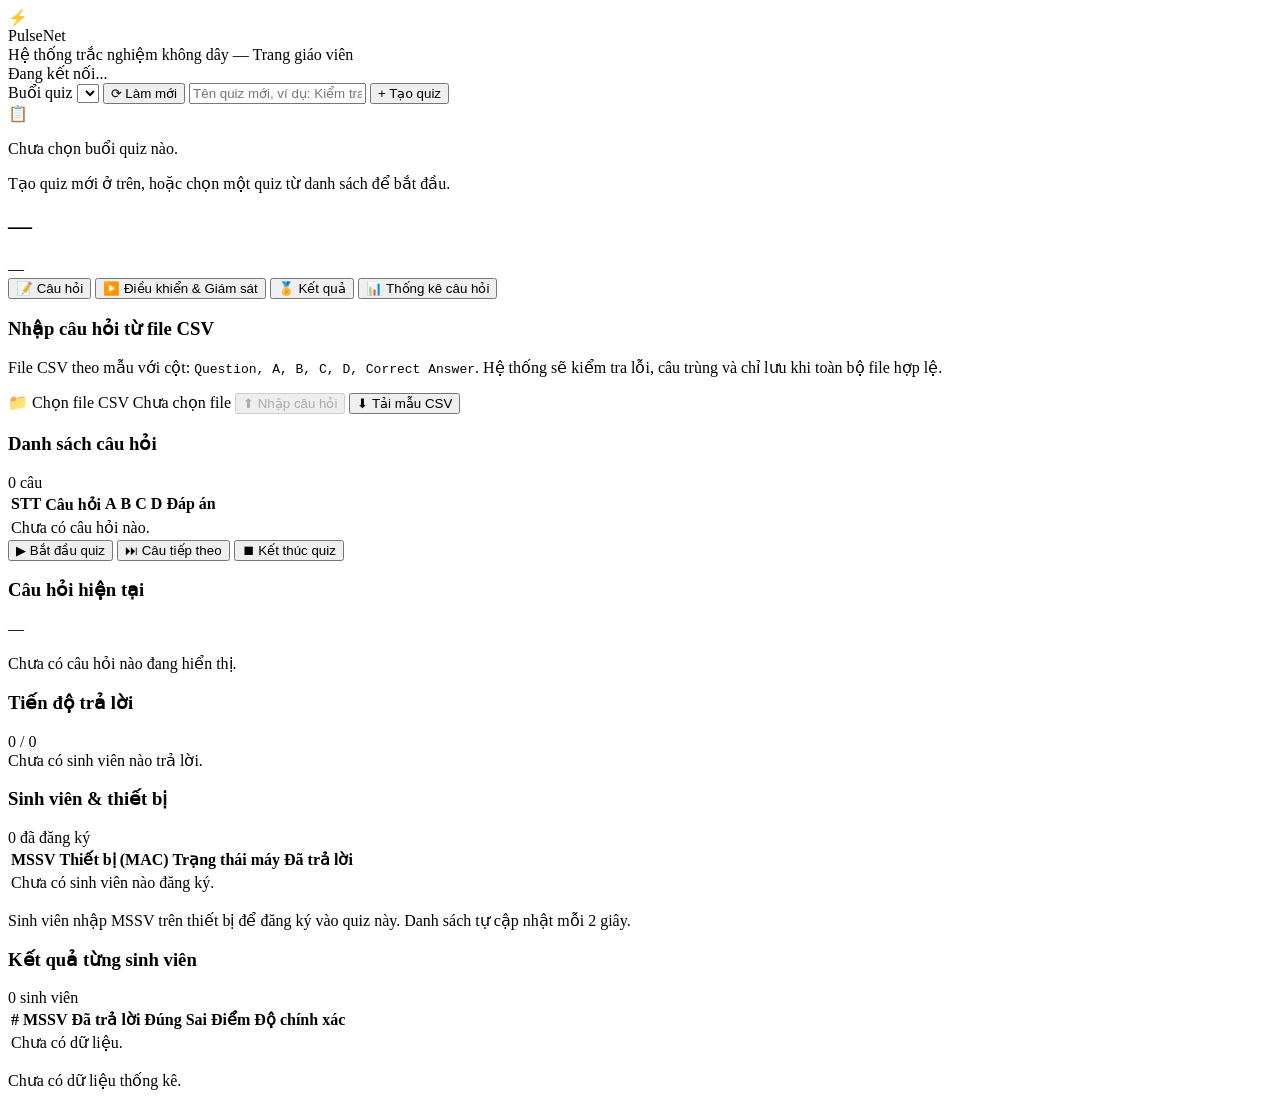
==== frontend/index.html @ c87fee05 "Complete backend and start frontend" ====
<!DOCTYPE html>
<html lang="vi">
<head>
    <meta charset="UTF-8">
    <meta name="viewport" content="width=device-width, initial-scale=1.0">
    <title>PulseNet — Giáo viên</title>
    <link rel="stylesheet" href="/style.css">
    <link rel="icon" href="data:image/svg+xml,<svg xmlns='http://www.w3.org/2000/svg' viewBox='0 0 100 100'><text y='.9em' font-size='90'>⚡</text></svg>">
</head>
<body>

<header class="topbar">
    <div class="brand">
        <span class="brand-icon">⚡</span>
        <div>
            <div class="brand-name">PulseNet</div>
            <div class="brand-sub">Hệ thống trắc nghiệm không dây — Trang giáo viên</div>
        </div>
    </div>
    <div class="conn" id="connStatus">
        <span class="dot dot-gray"></span>
        <span id="connText">Đang kết nối...</span>
    </div>
</header>

<!-- ==================== QUIZ BAR ==================== -->

<section class="quizbar card">
    <div class="quizbar-row">
        <label class="field-label" for="quizSelect">Buổi quiz</label>
        <select id="quizSelect" class="input select"></select>
        <button id="refreshQuizzesBtn" class="btn btn-ghost" title="Tải lại danh sách quiz">⟳ Làm mới</button>
        <span class="quizbar-sep"></span>
        <input id="newQuizTitle" class="input" type="text" placeholder="Tên quiz mới, ví dụ: Kiểm tra IoT buổi 3">
        <button id="createQuizBtn" class="btn btn-primary">+ Tạo quiz</button>
    </div>
</section>

<!-- ==================== EMPTY STATE ==================== -->

<main id="emptyState" class="empty card hidden">
    <div class="empty-icon">📋</div>
    <p>Chưa chọn buổi quiz nào.</p>
    <p class="muted">Tạo quiz mới ở trên, hoặc chọn một quiz từ danh sách để bắt đầu.</p>
</main>

<!-- ==================== QUIZ PANEL ==================== -->

<main id="quizPanel" class="hidden">

    <div class="quiz-head">
        <h2 id="quizTitle">—</h2>
        <span id="quizBadge" class="badge">—</span>
    </div>

    <nav class="tabs" id="tabNav">
        <button class="tab active" data-tab="questions">📝 Câu hỏi</button>
        <button class="tab" data-tab="control">▶️ Điều khiển &amp; Giám sát</button>
        <button class="tab" data-tab="results">🏅 Kết quả</button>
        <button class="tab" data-tab="stats">📊 Thống kê câu hỏi</button>
    </nav>

    <!-- ============ TAB: QUESTIONS ============ -->

    <section id="tab-questions" class="tabpane">

        <div class="card">
            <h3>Nhập câu hỏi từ file CSV</h3>
            <p class="muted">
                File CSV theo mẫu với cột: <code>Question, A, B, C, D, Correct Answer</code>.
                Hệ thống sẽ kiểm tra lỗi, câu trùng và chỉ lưu khi toàn bộ file hợp lệ.
            </p>

            <div class="import-row">
                <label class="btn btn-ghost file-btn">
                    📁 Chọn file CSV
                    <input type="file" id="csvFile" accept=".csv" hidden>
                </label>
                <span id="csvFileName" class="muted">Chưa chọn file</span>
                <button id="importBtn" class="btn btn-primary" disabled>⬆ Nhập câu hỏi</button>
                <button id="templateBtn" class="btn btn-ghost" title="Tải file mẫu">⬇ Tải mẫu CSV</button>
            </div>

            <div id="importResult" class="hidden"></div>
        </div>

        <div class="card">
            <div class="card-head">
                <h3>Danh sách câu hỏi</h3>
                <span id="questionCount" class="chip">0 câu</span>
            </div>
            <div class="table-wrap">
                <table class="table">
                    <thead>
                        <tr>
                            <th class="ta-c">STT</th>
                            <th>Câu hỏi</th>
                            <th>A</th>
                            <th>B</th>
                            <th>C</th>
                            <th>D</th>
                            <th class="ta-c">Đáp án</th>
                        </tr>
                    </thead>
                    <tbody id="questionsBody">
                        <tr><td colspan="7" class="muted ta-c pad">Chưa có câu hỏi nào.</td></tr>
                    </tbody>
                </table>
            </div>
        </div>

    </section>

    <!-- ============ TAB: CONTROL ============ -->

    <section id="tab-control" class="tabpane hidden">

        <div class="card control-card">
            <div class="control-actions">
                <button id="startBtn" class="btn btn-primary btn-big">▶ Bắt đầu quiz</button>
                <button id="nextBtn" class="btn btn-accent btn-big">⏭ Câu tiếp theo</button>
                <button id="finishBtn" class="btn btn-danger btn-big">⏹ Kết thúc quiz</button>
            </div>
            <p id="controlHint" class="muted control-hint"></p>
        </div>

        <div class="grid-2">

            <div class="card">
                <div class="card-head">
                    <h3>Câu hỏi hiện tại</h3>
                    <span id="currentQNum" class="chip">—</span>
                </div>
                <div id="currentQuestion" class="current-question">
                    <p class="muted">Chưa có câu hỏi nào đang hiển thị.</p>
                </div>
            </div>

            <div class="card">
                <div class="card-head">
                    <h3>Tiến độ trả lời</h3>
                    <span id="progressCount" class="chip">0 / 0</span>
                </div>
                <div class="progress">
                    <div id="progressBar" class="progress-bar" style="width:0%"></div>
                </div>
                <div id="answeredList" class="answered-list muted">
                    Chưa có sinh viên nào trả lời.
                </div>
            </div>

        </div>

        <div class="card">
            <div class="card-head">
                <h3>Sinh viên &amp; thiết bị</h3>
                <span id="studentCount" class="chip">0 đã đăng ký</span>
            </div>
            <div class="table-wrap">
                <table class="table">
                    <thead>
                        <tr>
                            <th>MSSV</th>
                            <th>Thiết bị (MAC)</th>
                            <th class="ta-c">Trạng thái máy</th>
                            <th class="ta-c">Đã trả lời</th>
                        </tr>
                    </thead>
                    <tbody id="studentsBody">
                        <tr><td colspan="4" class="muted ta-c pad">Chưa có sinh viên nào đăng ký.</td></tr>
                    </tbody>
                </table>
            </div>
            <p class="muted small">Sinh viên nhập MSSV trên thiết bị để đăng ký vào quiz này. Danh sách tự cập nhật mỗi 2 giây.</p>
        </div>

    </section>

    <!-- ============ TAB: RESULTS ============ -->

    <section id="tab-results" class="tabpane hidden">

        <div class="stat-grid" id="overallCards"></div>

        <div class="card">
            <div class="card-head">
                <h3>Kết quả từng sinh viên</h3>
                <span id="resultCount" class="chip">0 sinh viên</span>
            </div>
            <div class="table-wrap">
                <table class="table">
                    <thead>
                        <tr>
                            <th>#</th>
                            <th>MSSV</th>
                            <th class="ta-c">Đã trả lời</th>
                            <th class="ta-c">Đúng</th>
                            <th class="ta-c">Sai</th>
                            <th class="ta-c">Điểm</th>
                            <th class="ta-c">Độ chính xác</th>
                        </tr>
                    </thead>
                    <tbody id="resultsBody">
                        <tr><td colspan="7" class="muted ta-c pad">Chưa có dữ liệu.</td></tr>
                    </tbody>
                </table>
            </div>
        </div>

    </section>

    <!-- ============ TAB: STATS ============ -->

    <section id="tab-stats" class="tabpane hidden">

        <div class="stat-grid" id="statsCards"></div>
        <div id="questionStats" class="qstats">
            <div class="card"><p class="muted pad">Chưa có dữ liệu thống kê.</p></div>
        </div>

    </section>

</main>

<div id="toast" class="toast hidden"></div>

<script src="/app.js"></script>
</body>
</html>
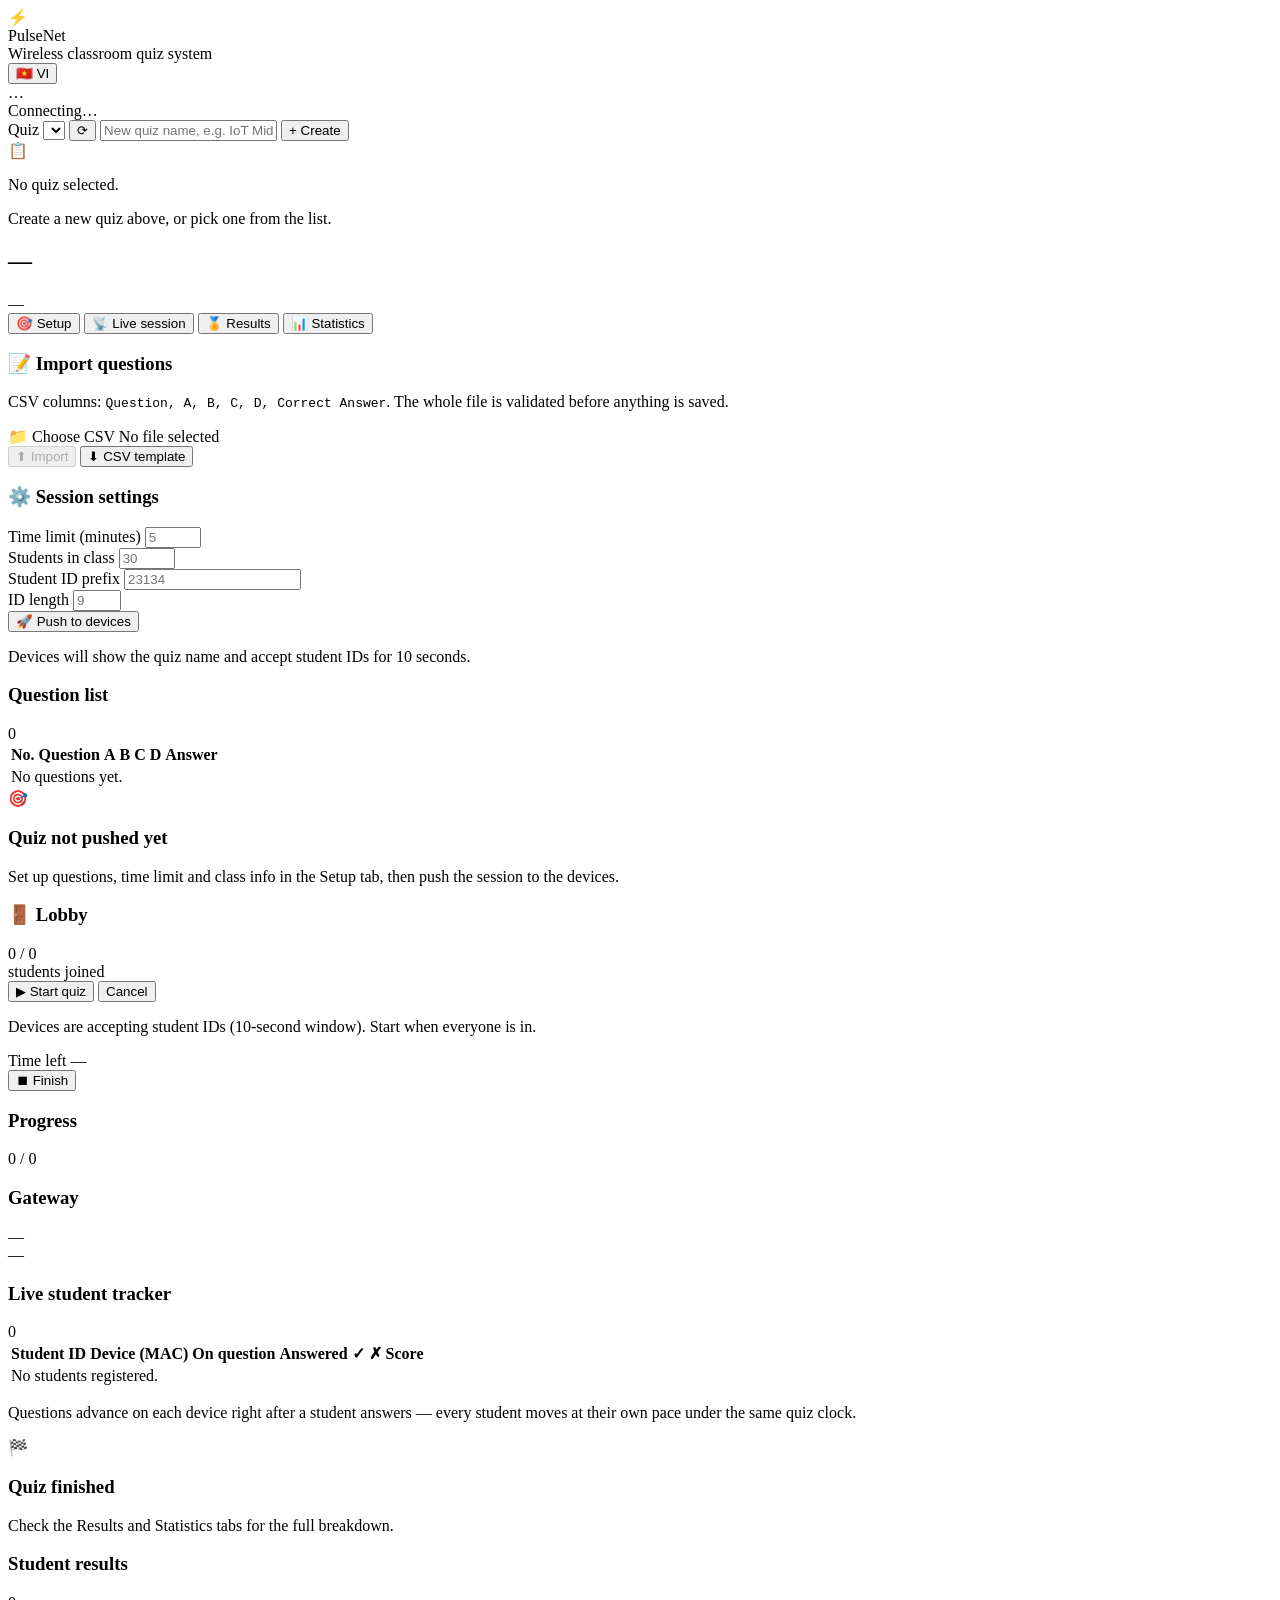
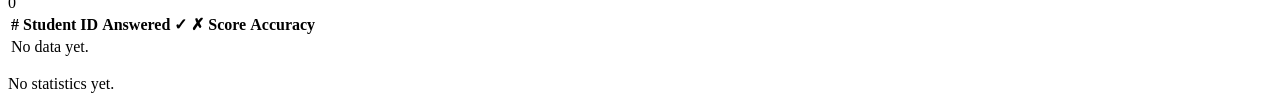
==== commit acacea01: "Update dashboard interface and fix backend" ====
--- a/frontend/index.html
+++ b/frontend/index.html
@@ -1,9 +1,9 @@
 <!DOCTYPE html>
-<html lang="vi">
+<html lang="en">
 <head>
     <meta charset="UTF-8">
     <meta name="viewport" content="width=device-width, initial-scale=1.0">
-    <title>PulseNet — Giáo viên</title>
+    <title>PulseNet — Teacher</title>
     <link rel="stylesheet" href="/style.css">
     <link rel="icon" href="data:image/svg+xml,<svg xmlns='http://www.w3.org/2000/svg' viewBox='0 0 100 100'><text y='.9em' font-size='90'>⚡</text></svg>">
 </head>
@@ -14,12 +14,19 @@
         <span class="brand-icon">⚡</span>
         <div>
             <div class="brand-name">PulseNet</div>
-            <div class="brand-sub">Hệ thống trắc nghiệm không dây — Trang giáo viên</div>
+            <div class="brand-sub" data-i18n="app.subtitle">Wireless classroom quiz system</div>
         </div>
     </div>
-    <div class="conn" id="connStatus">
-        <span class="dot dot-gray"></span>
-        <span id="connText">Đang kết nối...</span>
+    <div class="topbar-right">
+        <button id="langBtn" class="lang-btn" title="Change language">🇻🇳 VI</button>
+        <div class="conn" id="gwStatus" data-i18n-title="gw.title">
+            <span class="dot dot-gray"></span>
+            <span id="gwText">…</span>
+        </div>
+        <div class="conn" id="connStatus">
+            <span class="dot dot-gray"></span>
+            <span id="connText" data-i18n="conn.connecting">Connecting…</span>
+        </div>
     </div>
 </header>
 
@@ -27,12 +34,12 @@
 
 <section class="quizbar card">
     <div class="quizbar-row">
-        <label class="field-label" for="quizSelect">Buổi quiz</label>
+        <label class="field-label" for="quizSelect" data-i18n="quiz.label">Quiz</label>
         <select id="quizSelect" class="input select"></select>
-        <button id="refreshQuizzesBtn" class="btn btn-ghost" title="Tải lại danh sách quiz">⟳ Làm mới</button>
+        <button id="refreshQuizzesBtn" class="btn btn-ghost" data-i18n-title="quiz.refresh" title="Reload quiz list">⟳</button>
         <span class="quizbar-sep"></span>
-        <input id="newQuizTitle" class="input" type="text" placeholder="Tên quiz mới, ví dụ: Kiểm tra IoT buổi 3">
-        <button id="createQuizBtn" class="btn btn-primary">+ Tạo quiz</button>
+        <input id="newQuizTitle" class="input" type="text" data-i18n-ph="quiz.newPlaceholder" placeholder="New quiz name, e.g. IoT Midterm">
+        <button id="createQuizBtn" class="btn btn-primary" data-i18n="quiz.create">+ Create</button>
     </div>
 </section>
 
@@ -40,8 +47,8 @@
 
 <main id="emptyState" class="empty card hidden">
     <div class="empty-icon">📋</div>
-    <p>Chưa chọn buổi quiz nào.</p>
-    <p class="muted">Tạo quiz mới ở trên, hoặc chọn một quiz từ danh sách để bắt đầu.</p>
+    <p data-i18n="empty.title">No quiz selected.</p>
+    <p class="muted" data-i18n="empty.hint">Create a new quiz above, or pick one from the list.</p>
 </main>
 
 <!-- ==================== QUIZ PANEL ==================== -->
@@ -54,56 +61,83 @@
     </div>
 
     <nav class="tabs" id="tabNav">
-        <button class="tab active" data-tab="questions">📝 Câu hỏi</button>
-        <button class="tab" data-tab="control">▶️ Điều khiển &amp; Giám sát</button>
-        <button class="tab" data-tab="results">🏅 Kết quả</button>
-        <button class="tab" data-tab="stats">📊 Thống kê câu hỏi</button>
+        <button class="tab active" data-tab="setup" data-i18n="tabs.setup">🎯 Setup</button>
+        <button class="tab" data-tab="live" data-i18n="tabs.live">📡 Live session</button>
+        <button class="tab" data-tab="results" data-i18n="tabs.results">🏅 Results</button>
+        <button class="tab" data-tab="stats" data-i18n="tabs.stats">📊 Statistics</button>
     </nav>
 
-    <!-- ============ TAB: QUESTIONS ============ -->
-
-    <section id="tab-questions" class="tabpane">
-
-        <div class="card">
-            <h3>Nhập câu hỏi từ file CSV</h3>
-            <p class="muted">
-                File CSV theo mẫu với cột: <code>Question, A, B, C, D, Correct Answer</code>.
-                Hệ thống sẽ kiểm tra lỗi, câu trùng và chỉ lưu khi toàn bộ file hợp lệ.
-            </p>
-
-            <div class="import-row">
-                <label class="btn btn-ghost file-btn">
-                    📁 Chọn file CSV
-                    <input type="file" id="csvFile" accept=".csv" hidden>
-                </label>
-                <span id="csvFileName" class="muted">Chưa chọn file</span>
-                <button id="importBtn" class="btn btn-primary" disabled>⬆ Nhập câu hỏi</button>
-                <button id="templateBtn" class="btn btn-ghost" title="Tải file mẫu">⬇ Tải mẫu CSV</button>
-            </div>
-
-            <div id="importResult" class="hidden"></div>
+    <!-- ============ TAB: SETUP ============ -->
+
+    <section id="tab-setup" class="tabpane">
+
+        <div class="grid-2">
+
+            <div class="card">
+                <h3 data-i18n="setup.importTitle">📝 Import questions</h3>
+                <p class="muted" data-i18n="setup.importHint">CSV columns: <code>Question, A, B, C, D, Correct Answer</code>. The whole file is validated before anything is saved.</p>
+
+                <div class="import-row">
+                    <label class="btn btn-ghost file-btn">
+                        <span data-i18n="setup.pickFile">📁 Choose CSV</span>
+                        <input type="file" id="csvFile" accept=".csv" hidden>
+                    </label>
+                    <span id="csvFileName" class="muted" data-i18n="setup.noFile">No file selected</span>
+                </div>
+
+                <div class="import-actions">
+                    <button id="importBtn" class="btn btn-primary" disabled data-i18n="setup.importBtn">⬆ Import</button>
+                    <button id="templateBtn" class="btn btn-ghost" data-i18n-title="setup.template" title="Download template">⬇ CSV template</button>
+                </div>
+
+                <div id="importResult" class="hidden"></div>
+            </div>
+
+            <div class="card">
+                <h3 data-i18n="setup.settingsTitle">⚙️ Session settings</h3>
+
+                <div class="settings-grid">
+                    <div class="field">
+                        <label class="field-label" for="timeLimitInput" data-i18n="setup.timeLimit">Time limit (minutes)</label>
+                        <input id="timeLimitInput" class="input" type="number" min="1" max="180" placeholder="5">
+                    </div>
+                    <div class="field">
+                        <label class="field-label" for="expectedInput" data-i18n="setup.expected">Students in class</label>
+                        <input id="expectedInput" class="input" type="number" min="1" max="500" placeholder="30">
+                    </div>
+                    <div class="field">
+                        <label class="field-label" for="prefixInput" data-i18n="setup.prefix">Student ID prefix</label>
+                        <input id="prefixInput" class="input" type="text" placeholder="23134">
+                    </div>
+                    <div class="field">
+                        <label class="field-label" for="idLengthInput" data-i18n="setup.length">ID length</label>
+                        <input id="idLengthInput" class="input" type="number" min="1" max="20" placeholder="9">
+                    </div>
+                </div>
+
+                <button id="pushBtn" class="btn btn-green btn-big btn-block" data-i18n="setup.pushBtn">🚀 Push to devices</button>
+                <p class="muted small" data-i18n="setup.pushHint">Devices will show the quiz name and accept student IDs for 10 seconds.</p>
+            </div>
+
         </div>
 
         <div class="card">
             <div class="card-head">
-                <h3>Danh sách câu hỏi</h3>
-                <span id="questionCount" class="chip">0 câu</span>
+                <h3 data-i18n="setup.questionsList">Question list</h3>
+                <span id="questionCount" class="chip">0</span>
             </div>
             <div class="table-wrap">
                 <table class="table">
                     <thead>
                         <tr>
-                            <th class="ta-c">STT</th>
-                            <th>Câu hỏi</th>
-                            <th>A</th>
-                            <th>B</th>
-                            <th>C</th>
-                            <th>D</th>
-                            <th class="ta-c">Đáp án</th>
+                            <th class="ta-c" data-i18n="setup.colNo">No.</th>
+                            <th data-i18n="setup.colQuestion">Question</th>
+                            <th>A</th><th>B</th><th>C</th><th>D</th>
+                            <th class="ta-c" data-i18n="setup.colAnswer">Answer</th>
                         </tr>
                     </thead>
                     <tbody id="questionsBody">
-                        <tr><td colspan="7" class="muted ta-c pad">Chưa có câu hỏi nào.</td></tr>
+                        <tr><td colspan="7" class="muted ta-c pad" data-i18n="setup.noQuestions">No questions yet.</td></tr>
                     </tbody>
                 </table>
             </div>
@@ -111,97 +145,138 @@
 
     </section>
 
-    <!-- ============ TAB: CONTROL ============ -->
-
-    <section id="tab-control" class="tabpane hidden">
-
-        <div class="card control-card">
-            <div class="control-actions">
-                <button id="startBtn" class="btn btn-primary btn-big">▶ Bắt đầu quiz</button>
-                <button id="nextBtn" class="btn btn-accent btn-big">⏭ Câu tiếp theo</button>
-                <button id="finishBtn" class="btn btn-danger btn-big">⏹ Kết thúc quiz</button>
-            </div>
-            <p id="controlHint" class="muted control-hint"></p>
-        </div>
-
-        <div class="grid-2">
+    <!-- ============ TAB: LIVE ============ -->
+
+    <section id="tab-live" class="tabpane hidden">
+
+        <!-- Draft -->
+        <div id="liveDraft" class="card status-card hidden">
+            <div class="status-emoji">🎯</div>
+            <h3 data-i18n="live.draftTitle">Quiz not pushed yet</h3>
+            <p class="muted" data-i18n="live.draftHint">Set up questions, time limit and class info in the Setup tab, then push the session to the devices.</p>
+        </div>
+
+        <!-- Lobby -->
+        <div id="liveLobby" class="hidden">
+            <div class="card lobby-card">
+                <div class="lobby-head">
+                    <h3 data-i18n="live.lobbyTitle">🚪 Lobby</h3>
+                    <span id="lobbyPin" class="chip chip-big"></span>
+                </div>
+                <div class="lobby-count">
+                    <div class="lobby-numbers">
+                        <span id="joinedCount" class="lobby-joined">0</span>
+                        <span class="lobby-expected" id="expectedCount">/ 0</span>
+                    </div>
+                    <div class="muted" data-i18n="live.joinedHint">students joined</div>
+                    <div class="progress"><div id="lobbyBar" class="progress-bar bar-green" style="width:0%"></div></div>
+                </div>
+                <div id="joinedList" class="joined-list"></div>
+                <div class="lobby-actions">
+                    <button id="startBtn" class="btn btn-green btn-big" data-i18n="live.startBtn">▶ Start quiz</button>
+                    <button id="cancelLobbyBtn" class="btn btn-ghost" data-i18n="live.cancelBtn">Cancel</button>
+                </div>
+                <p class="muted small" data-i18n="live.lobbyHint">Devices are accepting student IDs (10-second window). Start when everyone is in.</p>
+            </div>
+        </div>
+
+        <!-- Running / Finished -->
+        <div id="liveRun" class="hidden">
+
+            <div class="card control-card">
+                <div class="control-row">
+                    <div class="clock-box">
+                        <span class="muted small" data-i18n="live.timeLeft">Time left</span>
+                        <span id="quizClock" class="clock">—</span>
+                    </div>
+                    <div class="control-actions">
+                        <button id="finishBtn" class="btn btn-red btn-big" data-i18n="live.finishBtn">⏹ Finish</button>
+                    </div>
+                </div>
+                <p id="liveHint" class="muted small"></p>
+            </div>
+
+            <div class="grid-2">
+                <div class="card">
+                    <div class="card-head">
+                        <h3 data-i18n="live.progress">Progress</h3>
+                        <span id="progressCount" class="chip">0 / 0</span>
+                    </div>
+                    <div class="progress"><div id="progressBar" class="progress-bar" style="width:0%"></div></div>
+                    <div id="answeredList" class="answered-list muted"></div>
+                </div>
+                <div class="card">
+                    <div class="card-head">
+                        <h3 data-i18n="live.gatewayTitle">Gateway</h3>
+                        <span id="gwChip" class="chip">—</span>
+                    </div>
+                    <div id="gwInfo" class="muted small">—</div>
+                </div>
+            </div>
 
             <div class="card">
                 <div class="card-head">
-                    <h3>Câu hỏi hiện tại</h3>
-                    <span id="currentQNum" class="chip">—</span>
-                </div>
-                <div id="currentQuestion" class="current-question">
-                    <p class="muted">Chưa có câu hỏi nào đang hiển thị.</p>
-                </div>
-            </div>
-
-            <div class="card">
-                <div class="card-head">
-                    <h3>Tiến độ trả lời</h3>
-                    <span id="progressCount" class="chip">0 / 0</span>
-                </div>
-                <div class="progress">
-                    <div id="progressBar" class="progress-bar" style="width:0%"></div>
-                </div>
-                <div id="answeredList" class="answered-list muted">
-                    Chưa có sinh viên nào trả lời.
-                </div>
-            </div>
-
-        </div>
+                    <h3 data-i18n="live.followTable">Live student tracker</h3>
+                    <span id="studentCount" class="chip">0</span>
+                </div>
+                <div class="table-wrap">
+                    <table class="table">
+                        <thead>
+                            <tr>
+                                <th data-i18n="live.colId">Student ID</th>
+                                <th data-i18n="live.colDevice">Device (MAC)</th>
+                                <th class="ta-c" data-i18n="live.colOn">On question</th>
+                                <th class="ta-c" data-i18n="live.colAnswered">Answered</th>
+                                <th class="ta-c" data-i18n="live.colCorrect">✓</th>
+                                <th class="ta-c" data-i18n="live.colWrong">✗</th>
+                                <th class="ta-c" data-i18n="live.colScore">Score</th>
+                            </tr>
+                        </thead>
+                        <tbody id="studentsBody">
+                            <tr><td colspan="7" class="muted ta-c pad" data-i18n="live.noStudents">No students registered.</td></tr>
+                        </tbody>
+                    </table>
+                </div>
+                <p class="muted small" data-i18n="live.followHint">Questions advance on each device right after a student answers — every student moves at their own pace under the same quiz clock.</p>
+            </div>
+
+        </div>
+
+        <!-- Finished summary -->
+        <div id="liveFinished" class="card status-card hidden">
+            <div class="status-emoji">🏁</div>
+            <h3 data-i18n="live.finishedTitle">Quiz finished</h3>
+            <p class="muted" data-i18n="live.finishedHint">Check the Results and Statistics tabs for the full breakdown.</p>
+        </div>
+
+    </section>
+
+    <!-- ============ TAB: RESULTS ============ -->
+
+    <section id="tab-results" class="tabpane hidden">
+
+        <div class="stat-grid" id="overallCards"></div>
 
         <div class="card">
             <div class="card-head">
-                <h3>Sinh viên &amp; thiết bị</h3>
-                <span id="studentCount" class="chip">0 đã đăng ký</span>
-            </div>
-            <div class="table-wrap">
-                <table class="table">
-                    <thead>
-                        <tr>
-                            <th>MSSV</th>
-                            <th>Thiết bị (MAC)</th>
-                            <th class="ta-c">Trạng thái máy</th>
-                            <th class="ta-c">Đã trả lời</th>
-                        </tr>
-                    </thead>
-                    <tbody id="studentsBody">
-                        <tr><td colspan="4" class="muted ta-c pad">Chưa có sinh viên nào đăng ký.</td></tr>
-                    </tbody>
-                </table>
-            </div>
-            <p class="muted small">Sinh viên nhập MSSV trên thiết bị để đăng ký vào quiz này. Danh sách tự cập nhật mỗi 2 giây.</p>
-        </div>
-
-    </section>
-
-    <!-- ============ TAB: RESULTS ============ -->
-
-    <section id="tab-results" class="tabpane hidden">
-
-        <div class="stat-grid" id="overallCards"></div>
-
-        <div class="card">
-            <div class="card-head">
-                <h3>Kết quả từng sinh viên</h3>
-                <span id="resultCount" class="chip">0 sinh viên</span>
+                <h3 data-i18n="results.perStudent">Student results</h3>
+                <span id="resultCount" class="chip">0</span>
             </div>
             <div class="table-wrap">
                 <table class="table">
                     <thead>
                         <tr>
                             <th>#</th>
-                            <th>MSSV</th>
-                            <th class="ta-c">Đã trả lời</th>
-                            <th class="ta-c">Đúng</th>
-                            <th class="ta-c">Sai</th>
-                            <th class="ta-c">Điểm</th>
-                            <th class="ta-c">Độ chính xác</th>
+                            <th data-i18n="results.colId">Student ID</th>
+                            <th class="ta-c" data-i18n="results.colAnswered">Answered</th>
+                            <th class="ta-c" data-i18n="results.colCorrect">✓</th>
+                            <th class="ta-c" data-i18n="results.colWrong">✗</th>
+                            <th class="ta-c" data-i18n="results.colScore">Score</th>
+                            <th class="ta-c" data-i18n="results.colAcc">Accuracy</th>
                         </tr>
                     </thead>
                     <tbody id="resultsBody">
-                        <tr><td colspan="7" class="muted ta-c pad">Chưa có dữ liệu.</td></tr>
+                        <tr><td colspan="7" class="muted ta-c pad" data-i18n="results.empty">No data yet.</td></tr>
                     </tbody>
                 </table>
             </div>
@@ -209,17 +284,16 @@
 
     </section>
 
-    <!-- ============ TAB: STATS ============ -->
+    <!-- ============ TAB: STATISTICS ============ -->
 
     <section id="tab-stats" class="tabpane hidden">
 
         <div class="stat-grid" id="statsCards"></div>
         <div id="questionStats" class="qstats">
-            <div class="card"><p class="muted pad">Chưa có dữ liệu thống kê.</p></div>
+            <div class="card"><p class="muted pad" data-i18n="stats.empty">No statistics yet.</p></div>
         </div>
 
     </section>
-
 </main>
 
 <div id="toast" class="toast hidden"></div>
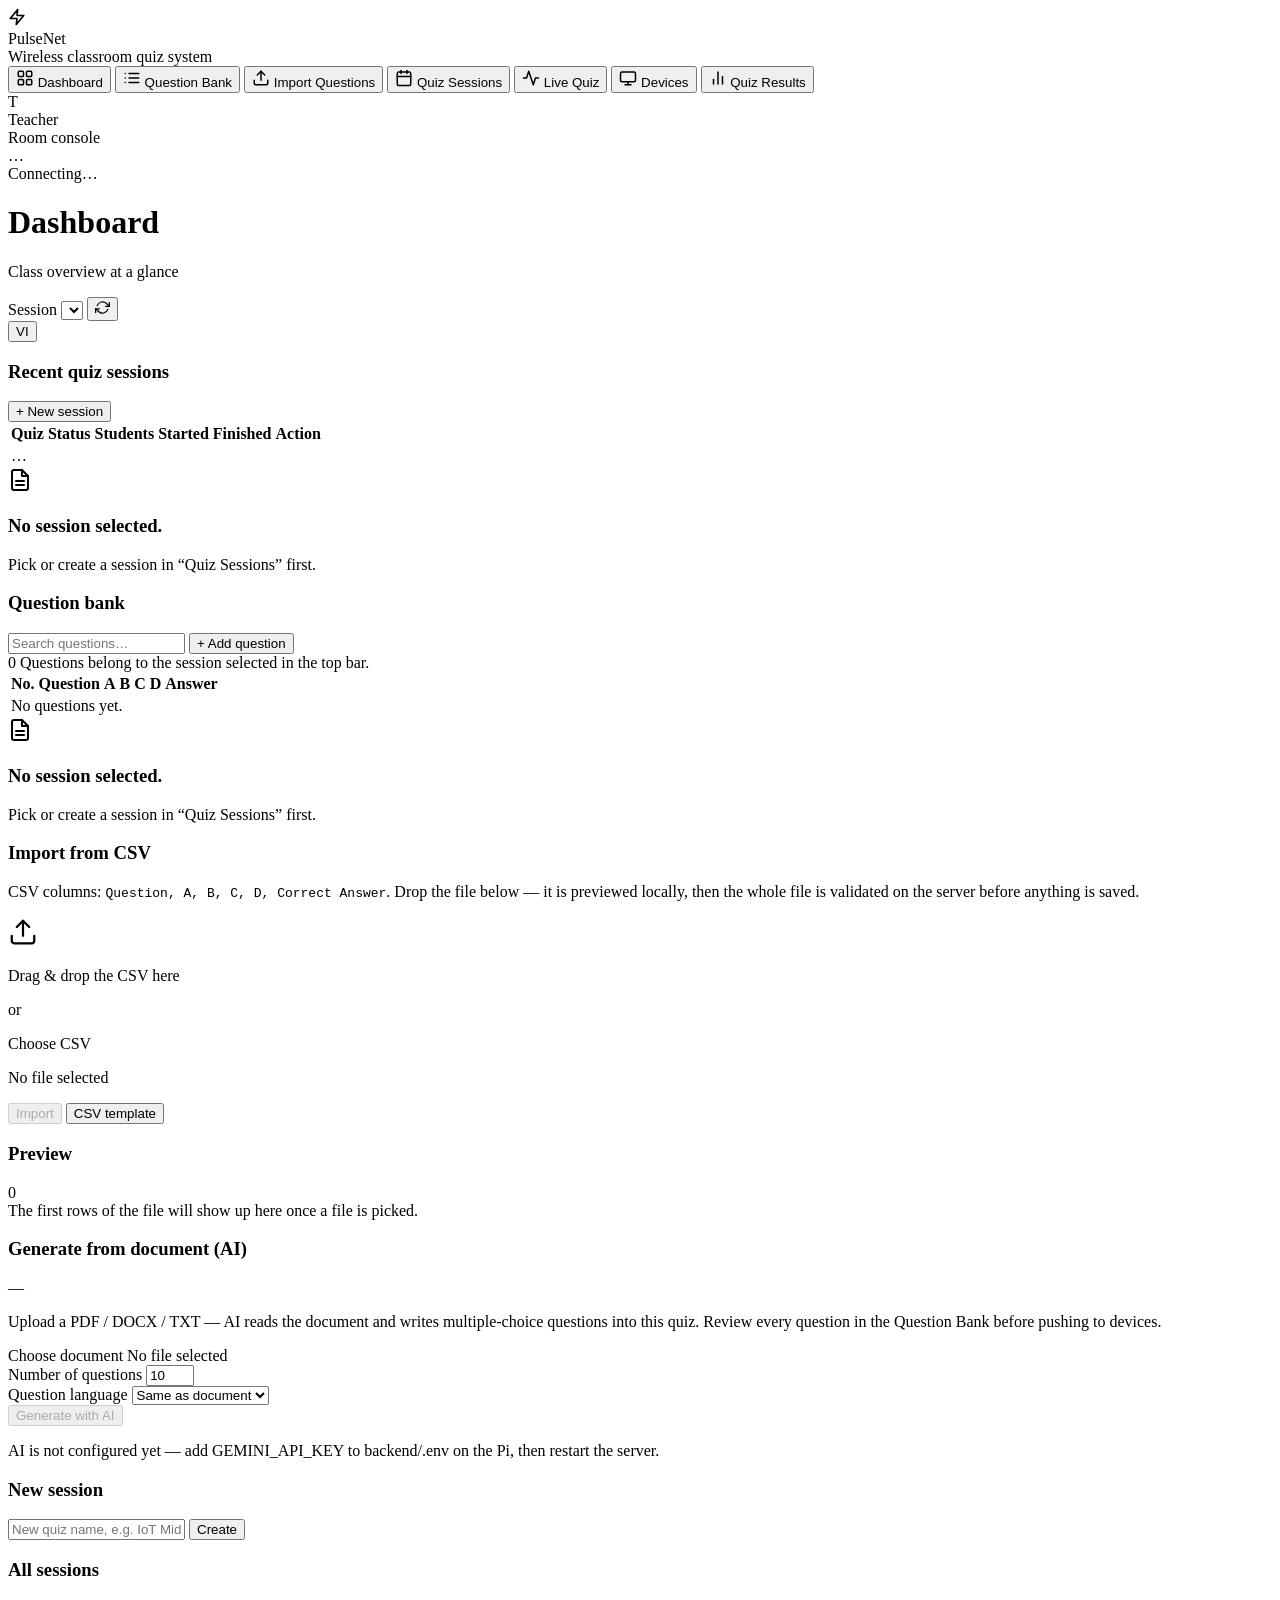
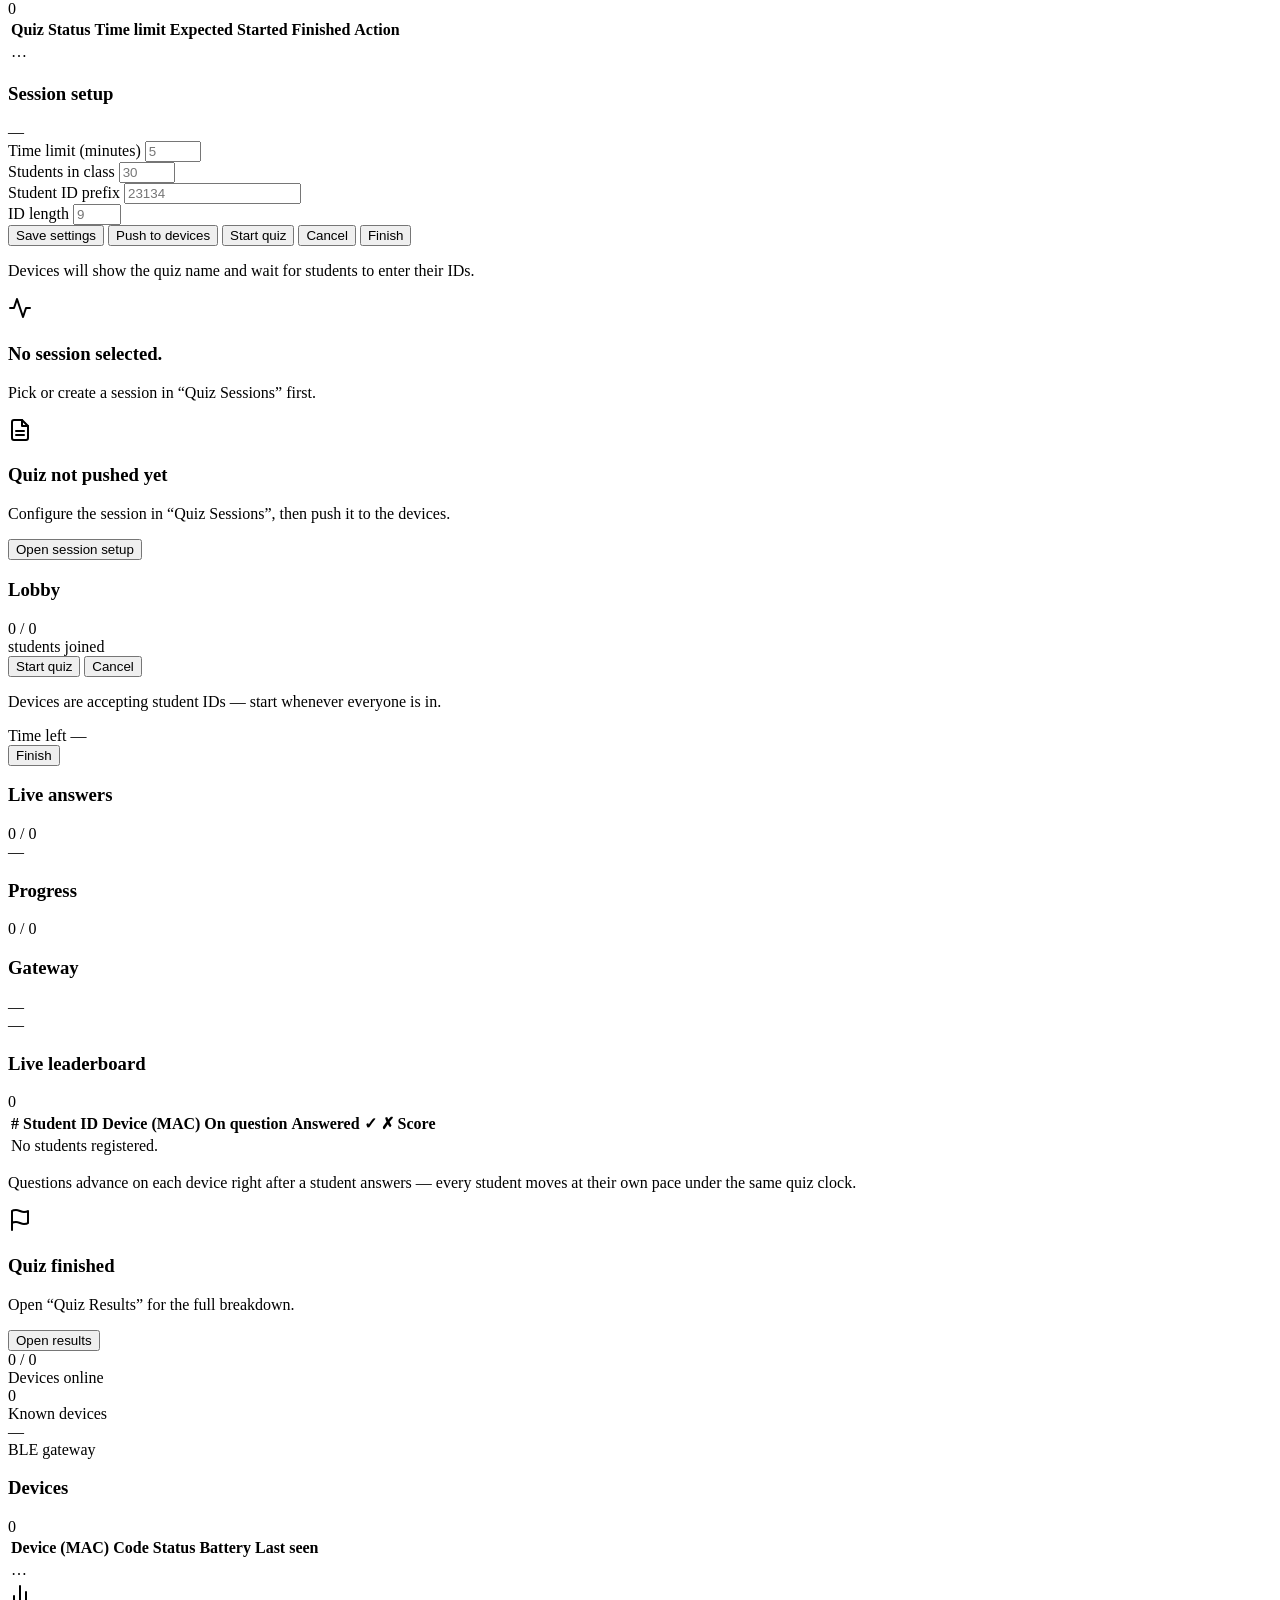
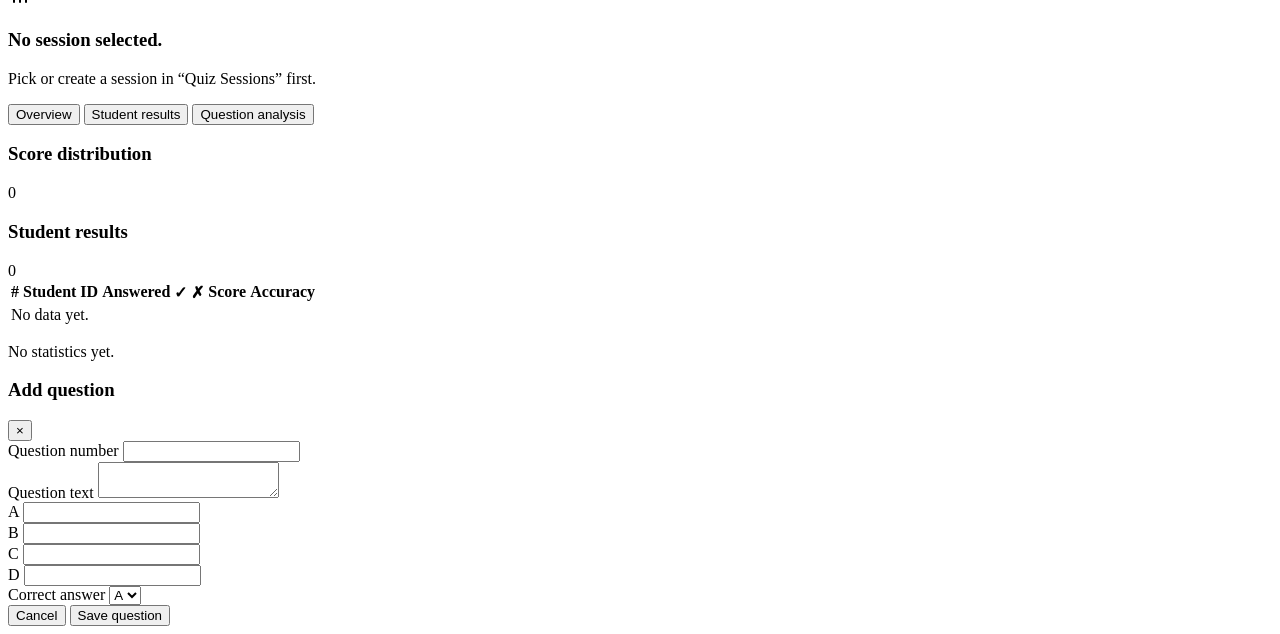
==== commit ccd388b6: "Update AI gen Quiz from document feature - Clone from aistudio.google" ====
--- a/frontend/index.html
+++ b/frontend/index.html
@@ -5,96 +5,299 @@
     <meta name="viewport" content="width=device-width, initial-scale=1.0">
     <title>PulseNet — Teacher</title>
     <link rel="stylesheet" href="/style.css">
-    <link rel="icon" href="data:image/svg+xml,<svg xmlns='http://www.w3.org/2000/svg' viewBox='0 0 100 100'><text y='.9em' font-size='90'>⚡</text></svg>">
+    <link rel="icon" href="data:image/svg+xml,<svg xmlns='http://www.w3.org/2000/svg' viewBox='0 0 24 24'><polygon fill='%232F6FED' points='13 2 3 14 12 14 11 22 21 10 12 10 13 2'/></svg>">
 </head>
 <body>
 
-<header class="topbar">
-    <div class="brand">
-        <span class="brand-icon">⚡</span>
-        <div>
-            <div class="brand-name">PulseNet</div>
-            <div class="brand-sub" data-i18n="app.subtitle">Wireless classroom quiz system</div>
+<div class="layout">
+
+    <!-- ==================== SIDEBAR ==================== -->
+
+    <aside class="sidebar">
+        <div class="brand">
+            <span class="brand-mark">
+                <svg width="18" height="18" viewBox="0 0 24 24" fill="none" stroke="currentColor" stroke-width="2.2" stroke-linecap="round" stroke-linejoin="round"><polygon points="13 2 3 14 12 14 11 22 21 10 12 10 13 2"/></svg>
+            </span>
+            <div>
+                <div class="brand-name">PulseNet</div>
+                <div class="brand-sub" data-i18n="app.subtitle">Wireless classroom quiz system</div>
+            </div>
         </div>
-    </div>
-    <div class="topbar-right">
-        <button id="langBtn" class="lang-btn" title="Change language">🇻🇳 VI</button>
-        <div class="conn" id="gwStatus" data-i18n-title="gw.title">
-            <span class="dot dot-gray"></span>
-            <span id="gwText">…</span>
+
+        <nav class="side-nav" id="pageNav">
+            <button class="tab active" data-page="dashboard">
+                <svg width="18" height="18" viewBox="0 0 24 24" fill="none" stroke="currentColor" stroke-width="2" stroke-linecap="round" stroke-linejoin="round"><rect x="3" y="3" width="7" height="7" rx="1.5"/><rect x="14" y="3" width="7" height="7" rx="1.5"/><rect x="14" y="14" width="7" height="7" rx="1.5"/><rect x="3" y="14" width="7" height="7" rx="1.5"/></svg>
+                <span data-i18n="nav.dashboard">Dashboard</span>
+            </button>
+            <button class="tab" data-page="bank">
+                <svg width="18" height="18" viewBox="0 0 24 24" fill="none" stroke="currentColor" stroke-width="2" stroke-linecap="round" stroke-linejoin="round"><path d="M8 6h13M8 12h13M8 18h13M3 6h.01M3 12h.01M3 18h.01"/></svg>
+                <span data-i18n="nav.bank">Question Bank</span>
+            </button>
+            <button class="tab" data-page="import">
+                <svg width="18" height="18" viewBox="0 0 24 24" fill="none" stroke="currentColor" stroke-width="2" stroke-linecap="round" stroke-linejoin="round"><path d="M21 15v4a2 2 0 0 1-2 2H5a2 2 0 0 1-2-2v-4"/><polyline points="17 8 12 3 7 8"/><line x1="12" y1="3" x2="12" y2="15"/></svg>
+                <span data-i18n="nav.import">Import Questions</span>
+            </button>
+            <button class="tab" data-page="sessions">
+                <svg width="18" height="18" viewBox="0 0 24 24" fill="none" stroke="currentColor" stroke-width="2" stroke-linecap="round" stroke-linejoin="round"><rect x="3" y="4" width="18" height="18" rx="2"/><line x1="16" y1="2" x2="16" y2="6"/><line x1="8" y1="2" x2="8" y2="6"/><line x1="3" y1="10" x2="21" y2="10"/></svg>
+                <span data-i18n="nav.sessions">Quiz Sessions</span>
+            </button>
+            <button class="tab" data-page="live">
+                <svg width="18" height="18" viewBox="0 0 24 24" fill="none" stroke="currentColor" stroke-width="2" stroke-linecap="round" stroke-linejoin="round"><polyline points="22 12 18 12 15 21 9 3 6 12 2 12"/></svg>
+                <span data-i18n="nav.live">Live Quiz</span>
+            </button>
+            <button class="tab" data-page="devices">
+                <svg width="18" height="18" viewBox="0 0 24 24" fill="none" stroke="currentColor" stroke-width="2" stroke-linecap="round" stroke-linejoin="round"><rect x="2" y="4" width="20" height="13" rx="2"/><line x1="8" y1="21" x2="16" y2="21"/><line x1="12" y1="17" x2="12" y2="21"/></svg>
+                <span data-i18n="nav.devices">Devices</span>
+            </button>
+            <button class="tab" data-page="results">
+                <svg width="18" height="18" viewBox="0 0 24 24" fill="none" stroke="currentColor" stroke-width="2" stroke-linecap="round" stroke-linejoin="round"><line x1="18" y1="20" x2="18" y2="10"/><line x1="12" y1="20" x2="12" y2="4"/><line x1="6" y1="20" x2="6" y2="14"/></svg>
+                <span data-i18n="nav.results">Quiz Results</span>
+            </button>
+        </nav>
+
+        <div class="side-foot">
+            <div class="teacher">
+                <span class="teacher-avatar">T</span>
+                <div>
+                    <div class="teacher-name" data-i18n="app.teacher">Teacher</div>
+                    <div class="teacher-role" data-i18n="app.teacherRole">Room console</div>
+                </div>
+            </div>
+            <div class="conn" id="gwStatus" data-i18n-title="gw.title">
+                <span class="dot dot-gray"></span>
+                <span id="gwText">…</span>
+            </div>
+            <div class="conn" id="connStatus">
+                <span class="dot dot-gray"></span>
+                <span id="connText" data-i18n="conn.connecting">Connecting…</span>
+            </div>
         </div>
-        <div class="conn" id="connStatus">
-            <span class="dot dot-gray"></span>
-            <span id="connText" data-i18n="conn.connecting">Connecting…</span>
-        </div>
-    </div>
-</header>
-
-<!-- ==================== QUIZ BAR ==================== -->
-
-<section class="quizbar card">
-    <div class="quizbar-row">
-        <label class="field-label" for="quizSelect" data-i18n="quiz.label">Quiz</label>
-        <select id="quizSelect" class="input select"></select>
-        <button id="refreshQuizzesBtn" class="btn btn-ghost" data-i18n-title="quiz.refresh" title="Reload quiz list">⟳</button>
-        <span class="quizbar-sep"></span>
-        <input id="newQuizTitle" class="input" type="text" data-i18n-ph="quiz.newPlaceholder" placeholder="New quiz name, e.g. IoT Midterm">
-        <button id="createQuizBtn" class="btn btn-primary" data-i18n="quiz.create">+ Create</button>
-    </div>
-</section>
-
-<!-- ==================== EMPTY STATE ==================== -->
-
-<main id="emptyState" class="empty card hidden">
-    <div class="empty-icon">📋</div>
-    <p data-i18n="empty.title">No quiz selected.</p>
-    <p class="muted" data-i18n="empty.hint">Create a new quiz above, or pick one from the list.</p>
-</main>
-
-<!-- ==================== QUIZ PANEL ==================== -->
-
-<main id="quizPanel" class="hidden">
-
-    <div class="quiz-head">
-        <h2 id="quizTitle">—</h2>
-        <span id="quizBadge" class="badge">—</span>
-    </div>
-
-    <nav class="tabs" id="tabNav">
-        <button class="tab active" data-tab="setup" data-i18n="tabs.setup">🎯 Setup</button>
-        <button class="tab" data-tab="live" data-i18n="tabs.live">📡 Live session</button>
-        <button class="tab" data-tab="results" data-i18n="tabs.results">🏅 Results</button>
-        <button class="tab" data-tab="stats" data-i18n="tabs.stats">📊 Statistics</button>
-    </nav>
-
-    <!-- ============ TAB: SETUP ============ -->
-
-    <section id="tab-setup" class="tabpane">
-
-        <div class="grid-2">
+    </aside>
+
+    <!-- ==================== MAIN ==================== -->
+
+    <div class="main">
+
+        <header class="topbar">
+            <div>
+                <h1 id="pageTitle" data-i18n="page.dashboard.t">Dashboard</h1>
+                <p class="muted" id="pageSub" data-i18n="page.dashboard.s">Class overview at a glance</p>
+            </div>
+            <div class="topbar-right">
+                <div class="session-picker">
+                    <label class="field-label" for="quizSelect" data-i18n="quiz.label">Session</label>
+                    <select id="quizSelect" class="input select"></select>
+                    <button id="refreshQuizzesBtn" class="btn btn-ghost btn-icon" data-i18n-title="quiz.refresh" title="Reload session list">
+                        <svg width="15" height="15" viewBox="0 0 24 24" fill="none" stroke="currentColor" stroke-width="2" stroke-linecap="round" stroke-linejoin="round"><polyline points="23 4 23 10 17 10"/><polyline points="1 20 1 14 7 14"/><path d="M3.51 9a9 9 0 0 1 14.85-3.36L23 10M1 14l4.64 4.36A9 9 0 0 0 20.49 15"/></svg>
+                    </button>
+                </div>
+                <button id="langBtn" class="lang-btn" title="Change language">VI</button>
+            </div>
+        </header>
+
+        <!-- ============ PAGE: DASHBOARD ============ -->
+
+        <section id="page-dashboard" class="page">
+            <div class="stat-grid" id="dashCards"></div>
 
             <div class="card">
-                <h3 data-i18n="setup.importTitle">📝 Import questions</h3>
-                <p class="muted" data-i18n="setup.importHint">CSV columns: <code>Question, A, B, C, D, Correct Answer</code>. The whole file is validated before anything is saved.</p>
-
-                <div class="import-row">
-                    <label class="btn btn-ghost file-btn">
-                        <span data-i18n="setup.pickFile">📁 Choose CSV</span>
-                        <input type="file" id="csvFile" accept=".csv" hidden>
-                    </label>
-                    <span id="csvFileName" class="muted" data-i18n="setup.noFile">No file selected</span>
-                </div>
-
-                <div class="import-actions">
-                    <button id="importBtn" class="btn btn-primary" disabled data-i18n="setup.importBtn">⬆ Import</button>
-                    <button id="templateBtn" class="btn btn-ghost" data-i18n-title="setup.template" title="Download template">⬇ CSV template</button>
-                </div>
-
-                <div id="importResult" class="hidden"></div>
-            </div>
+                <div class="card-head">
+                    <h3 data-i18n="dash.recent">Recent quiz sessions</h3>
+                    <button id="dashNewBtn" class="btn btn-primary btn-sm" data-i18n="dash.new">+ New session</button>
+                </div>
+                <div class="table-wrap">
+                    <table class="table">
+                        <thead>
+                            <tr>
+                                <th data-i18n="dash.colQuiz">Quiz</th>
+                                <th class="ta-c" data-i18n="dash.colStatus">Status</th>
+                                <th class="ta-c" data-i18n="dash.colStudents">Students</th>
+                                <th data-i18n="dash.colStarted">Started</th>
+                                <th data-i18n="dash.colFinished">Finished</th>
+                                <th class="ta-c" data-i18n="dash.colAction">Action</th>
+                            </tr>
+                        </thead>
+                        <tbody id="dashSessionsBody">
+                            <tr><td colspan="6" class="muted ta-c pad">…</td></tr>
+                        </tbody>
+                    </table>
+                </div>
+            </div>
+        </section>
+
+        <!-- ============ PAGE: QUESTION BANK ============ -->
+
+        <section id="page-bank" class="page hidden">
+            <div id="bankNoQuiz" class="card status-card hidden">
+                <div class="status-icon blue">
+                    <svg width="24" height="24" viewBox="0 0 24 24" fill="none" stroke="currentColor" stroke-width="2" stroke-linecap="round" stroke-linejoin="round"><path d="M14 2H6a2 2 0 0 0-2 2v16a2 2 0 0 0 2 2h12a2 2 0 0 0 2-2V8z"/><polyline points="14 2 14 8 20 8"/><line x1="16" y1="13" x2="8" y2="13"/><line x1="16" y1="17" x2="8" y2="17"/></svg>
+                </div>
+                <h3 data-i18n="quiz.noneSelected">No session selected.</h3>
+                <p class="muted" data-i18n="quiz.pickHint">Pick or create a session in “Quiz Sessions” first.</p>
+            </div>
+
+            <div id="bankPanel" class="card hidden">
+                <div class="card-head">
+                    <h3 data-i18n="bank.title">Question bank</h3>
+                    <div class="toolbar">
+                        <input id="bankSearch" class="input" type="text" data-i18n-ph="bank.searchPh" placeholder="Search questions…">
+                        <button id="addQuestionBtn" class="btn btn-primary" data-i18n="bank.add">+ Add question</button>
+                    </div>
+                </div>
+                <div class="card-head-sub">
+                    <span id="bankCount" class="chip">0</span>
+                    <span class="muted small" data-i18n="bank.belong">Questions belong to the session selected in the top bar.</span>
+                </div>
+                <div class="table-wrap">
+                    <table class="table">
+                        <thead>
+                            <tr>
+                                <th class="ta-c" data-i18n="bank.colNo">No.</th>
+                                <th data-i18n="bank.colQuestion">Question</th>
+                                <th>A</th><th>B</th><th>C</th><th>D</th>
+                                <th class="ta-c" data-i18n="bank.colAnswer">Answer</th>
+                            </tr>
+                        </thead>
+                        <tbody id="bankBody">
+                            <tr><td colspan="7" class="muted ta-c pad" data-i18n="setup.noQuestions">No questions yet.</td></tr>
+                        </tbody>
+                    </table>
+                </div>
+            </div>
+        </section>
+
+        <!-- ============ PAGE: IMPORT ============ -->
+
+        <section id="page-import" class="page hidden">
+            <div id="importNoQuiz" class="card status-card hidden">
+                <div class="status-icon blue">
+                    <svg width="24" height="24" viewBox="0 0 24 24" fill="none" stroke="currentColor" stroke-width="2" stroke-linecap="round" stroke-linejoin="round"><path d="M14 2H6a2 2 0 0 0-2 2v16a2 2 0 0 0 2 2h12a2 2 0 0 0 2-2V8z"/><polyline points="14 2 14 8 20 8"/><line x1="16" y1="13" x2="8" y2="13"/><line x1="16" y1="17" x2="8" y2="17"/></svg>
+                </div>
+                <h3 data-i18n="quiz.noneSelected">No session selected.</h3>
+                <p class="muted" data-i18n="quiz.pickHint">Pick or create a session in “Quiz Sessions” first.</p>
+            </div>
+
+            <div id="importPanel" class="hidden">
+                <div class="grid-2">
+
+                    <div class="card">
+                        <h3 data-i18n="import.title">Import from CSV</h3>
+                        <p class="muted" data-i18n="import.hint">CSV columns: <code>Question, A, B, C, D, Correct Answer</code>. Drop the file below — it is previewed locally, then the whole file is validated on the server before anything is saved.</p>
+
+                        <div id="dropzone" class="dropzone">
+                            <svg width="30" height="30" viewBox="0 0 24 24" fill="none" stroke="currentColor" stroke-width="1.8" stroke-linecap="round" stroke-linejoin="round"><path d="M21 15v4a2 2 0 0 1-2 2H5a2 2 0 0 1-2-2v-4"/><polyline points="17 8 12 3 7 8"/><line x1="12" y1="3" x2="12" y2="15"/></svg>
+                            <p data-i18n="import.drop">Drag &amp; drop the CSV here</p>
+                            <p class="muted small" data-i18n="import.or">or</p>
+                            <label class="btn btn-ghost">
+                                <span data-i18n="setup.pickFile">Choose CSV</span>
+                                <input type="file" id="csvFile" accept=".csv" hidden>
+                            </label>
+                            <p id="csvFileName" class="muted small" data-i18n="setup.noFile">No file selected</p>
+                        </div>
+
+                        <div class="import-actions">
+                            <button id="importBtn" class="btn btn-primary" disabled data-i18n="setup.importBtn">Import</button>
+                            <button id="templateBtn" class="btn btn-ghost" data-i18n-title="setup.template" data-i18n="setup.templateBtn" title="Download template">CSV template</button>
+                        </div>
+
+                        <div id="importResult" class="hidden"></div>
+                    </div>
+
+                    <div class="card">
+                        <div class="card-head">
+                            <h3 data-i18n="import.preview">Preview</h3>
+                            <span id="previewCount" class="chip">0</span>
+                        </div>
+                        <div id="previewWrap" class="muted small" data-i18n="import.previewHint">The first rows of the file will show up here once a file is picked.</div>
+                    </div>
+
+                </div>
+
+                <div class="card ai-card">
+                    <div class="card-head">
+                        <h3 data-i18n="setup.aiTitle">Generate from document (AI)</h3>
+                        <span id="aiStatusChip" class="chip">—</span>
+                    </div>
+                    <p class="muted" data-i18n="setup.aiHint">Upload a PDF / DOCX / TXT — AI reads the document and writes multiple-choice questions into this quiz. Review every question in the Question Bank before pushing to devices.</p>
+
+                    <div class="import-row">
+                        <label class="btn btn-ghost file-btn">
+                            <span data-i18n="setup.aiPickFile">Choose document</span>
+                            <input type="file" id="aiFile" accept=".pdf,.docx,.txt,.md" hidden>
+                        </label>
+                        <span id="aiFileName" class="muted" data-i18n="setup.noFile">No file selected</span>
+                    </div>
+
+                    <div class="ai-options">
+                        <div class="ai-field">
+                            <label class="field-label" for="aiNum" data-i18n="setup.aiNum">Number of questions</label>
+                            <input id="aiNum" class="input" type="number" min="1" max="30" value="10">
+                        </div>
+                        <div class="ai-field">
+                            <label class="field-label" for="aiLang" data-i18n="setup.aiLang">Question language</label>
+                            <select id="aiLang" class="input select select-inline">
+                                <option value="auto" data-i18n="setup.aiLangAuto">Same as document</option>
+                                <option value="vietnamese" data-i18n="setup.aiLangVi">Vietnamese</option>
+                                <option value="english" data-i18n="setup.aiLangEn">English</option>
+                            </select>
+                        </div>
+                    </div>
+
+                    <div class="import-actions">
+                        <button id="aiGenerateBtn" class="btn btn-primary" disabled data-i18n="setup.aiBtn">Generate with AI</button>
+                    </div>
+
+                    <p id="aiKeyHint" class="muted small hidden" data-i18n="setup.aiKeyHint">AI is not configured yet — add GEMINI_API_KEY to backend/.env on the Pi, then restart the server.</p>
+
+                    <div id="aiResult" class="hidden"></div>
+                </div>
+            </div>
+        </section>
+
+        <!-- ============ PAGE: QUIZ SESSIONS ============ -->
+
+        <section id="page-sessions" class="page hidden">
 
             <div class="card">
-                <h3 data-i18n="setup.settingsTitle">⚙️ Session settings</h3>
+                <div class="card-head">
+                    <h3 data-i18n="sess.newTitle">New session</h3>
+                </div>
+                <div class="quizbar-row">
+                    <input id="newQuizTitle" class="input" type="text" data-i18n-ph="quiz.newPlaceholder" placeholder="New quiz name, e.g. IoT Midterm">
+                    <button id="createQuizBtn" class="btn btn-primary" data-i18n="quiz.create">Create</button>
+                </div>
+            </div>
+
+            <div class="card">
+                <div class="card-head">
+                    <h3 data-i18n="sess.listTitle">All sessions</h3>
+                    <span id="sessionCount" class="chip">0</span>
+                </div>
+                <div class="table-wrap">
+                    <table class="table">
+                        <thead>
+                            <tr>
+                                <th data-i18n="dash.colQuiz">Quiz</th>
+                                <th class="ta-c" data-i18n="dash.colStatus">Status</th>
+                                <th class="ta-c" data-i18n="sess.colTime">Time limit</th>
+                                <th class="ta-c" data-i18n="sess.colExpected">Expected</th>
+                                <th data-i18n="dash.colStarted">Started</th>
+                                <th data-i18n="dash.colFinished">Finished</th>
+                                <th class="ta-c" data-i18n="dash.colAction">Action</th>
+                            </tr>
+                        </thead>
+                        <tbody id="sessionsBody">
+                            <tr><td colspan="7" class="muted ta-c pad">…</td></tr>
+                        </tbody>
+                    </table>
+                </div>
+            </div>
+
+            <div id="sessionSetup" class="card hidden">
+                <div class="card-head">
+                    <h3 id="setupQuizTitle" data-i18n="sess.setupTitle">Session setup</h3>
+                    <span id="setupBadge" class="badge">—</span>
+                </div>
 
                 <div class="settings-grid">
                     <div class="field">
@@ -115,186 +318,314 @@
                     </div>
                 </div>
 
-                <button id="pushBtn" class="btn btn-green btn-big btn-block" data-i18n="setup.pushBtn">🚀 Push to devices</button>
-                <p class="muted small" data-i18n="setup.pushHint">Devices will show the quiz name and accept student IDs for 10 seconds.</p>
-            </div>
-
-        </div>
-
-        <div class="card">
-            <div class="card-head">
-                <h3 data-i18n="setup.questionsList">Question list</h3>
-                <span id="questionCount" class="chip">0</span>
-            </div>
-            <div class="table-wrap">
-                <table class="table">
-                    <thead>
-                        <tr>
-                            <th class="ta-c" data-i18n="setup.colNo">No.</th>
-                            <th data-i18n="setup.colQuestion">Question</th>
-                            <th>A</th><th>B</th><th>C</th><th>D</th>
-                            <th class="ta-c" data-i18n="setup.colAnswer">Answer</th>
-                        </tr>
-                    </thead>
-                    <tbody id="questionsBody">
-                        <tr><td colspan="7" class="muted ta-c pad" data-i18n="setup.noQuestions">No questions yet.</td></tr>
-                    </tbody>
-                </table>
-            </div>
-        </div>
-
-    </section>
-
-    <!-- ============ TAB: LIVE ============ -->
-
-    <section id="tab-live" class="tabpane hidden">
-
-        <!-- Draft -->
-        <div id="liveDraft" class="card status-card hidden">
-            <div class="status-emoji">🎯</div>
-            <h3 data-i18n="live.draftTitle">Quiz not pushed yet</h3>
-            <p class="muted" data-i18n="live.draftHint">Set up questions, time limit and class info in the Setup tab, then push the session to the devices.</p>
-        </div>
-
-        <!-- Lobby -->
-        <div id="liveLobby" class="hidden">
-            <div class="card lobby-card">
-                <div class="lobby-head">
-                    <h3 data-i18n="live.lobbyTitle">🚪 Lobby</h3>
-                    <span id="lobbyPin" class="chip chip-big"></span>
-                </div>
-                <div class="lobby-count">
-                    <div class="lobby-numbers">
-                        <span id="joinedCount" class="lobby-joined">0</span>
-                        <span class="lobby-expected" id="expectedCount">/ 0</span>
-                    </div>
-                    <div class="muted" data-i18n="live.joinedHint">students joined</div>
-                    <div class="progress"><div id="lobbyBar" class="progress-bar bar-green" style="width:0%"></div></div>
-                </div>
-                <div id="joinedList" class="joined-list"></div>
                 <div class="lobby-actions">
-                    <button id="startBtn" class="btn btn-green btn-big" data-i18n="live.startBtn">▶ Start quiz</button>
-                    <button id="cancelLobbyBtn" class="btn btn-ghost" data-i18n="live.cancelBtn">Cancel</button>
-                </div>
-                <p class="muted small" data-i18n="live.lobbyHint">Devices are accepting student IDs (10-second window). Start when everyone is in.</p>
-            </div>
-        </div>
-
-        <!-- Running / Finished -->
-        <div id="liveRun" class="hidden">
-
-            <div class="card control-card">
-                <div class="control-row">
-                    <div class="clock-box">
-                        <span class="muted small" data-i18n="live.timeLeft">Time left</span>
-                        <span id="quizClock" class="clock">—</span>
-                    </div>
-                    <div class="control-actions">
-                        <button id="finishBtn" class="btn btn-red btn-big" data-i18n="live.finishBtn">⏹ Finish</button>
-                    </div>
-                </div>
-                <p id="liveHint" class="muted small"></p>
-            </div>
-
-            <div class="grid-2">
-                <div class="card">
-                    <div class="card-head">
-                        <h3 data-i18n="live.progress">Progress</h3>
-                        <span id="progressCount" class="chip">0 / 0</span>
-                    </div>
-                    <div class="progress"><div id="progressBar" class="progress-bar" style="width:0%"></div></div>
-                    <div id="answeredList" class="answered-list muted"></div>
-                </div>
-                <div class="card">
-                    <div class="card-head">
-                        <h3 data-i18n="live.gatewayTitle">Gateway</h3>
-                        <span id="gwChip" class="chip">—</span>
-                    </div>
-                    <div id="gwInfo" class="muted small">—</div>
+                    <button id="saveSettingsBtn" class="btn btn-ghost btn-big" data-i18n="sess.saveSettings">Save settings</button>
+                    <button id="pushBtn" class="btn btn-primary btn-big" data-i18n="setup.pushBtn">Push to devices</button>
+                    <button id="startHereBtn" class="btn btn-green btn-big hidden" data-i18n="live.startBtn">Start quiz</button>
+                    <button id="cancelLobbyBtn" class="btn btn-ghost btn-big hidden" data-i18n="live.cancelBtn">Cancel</button>
+                    <button id="finishHereBtn" class="btn btn-red btn-big hidden" data-i18n="live.finishBtn">Finish</button>
+                </div>
+                <p class="muted small" data-i18n="setup.pushHint">Devices will show the quiz name and wait for students to enter their IDs.</p>
+            </div>
+        </section>
+
+        <!-- ============ PAGE: LIVE QUIZ ============ -->
+
+        <section id="page-live" class="page hidden">
+
+            <div id="liveNoQuiz" class="card status-card hidden">
+                <div class="status-icon blue">
+                    <svg width="24" height="24" viewBox="0 0 24 24" fill="none" stroke="currentColor" stroke-width="2" stroke-linecap="round" stroke-linejoin="round"><polyline points="22 12 18 12 15 21 9 3 6 12 2 12"/></svg>
+                </div>
+                <h3 data-i18n="quiz.noneSelected">No session selected.</h3>
+                <p class="muted" data-i18n="quiz.pickHint">Pick or create a session in “Quiz Sessions” first.</p>
+            </div>
+
+            <div id="livePanel" class="hidden">
+
+                <!-- Draft -->
+                <div id="liveDraft" class="card status-card hidden">
+                    <div class="status-icon blue">
+                        <svg width="24" height="24" viewBox="0 0 24 24" fill="none" stroke="currentColor" stroke-width="2" stroke-linecap="round" stroke-linejoin="round"><path d="M14 2H6a2 2 0 0 0-2 2v16a2 2 0 0 0 2 2h12a2 2 0 0 0 2-2V8z"/><polyline points="14 2 14 8 20 8"/><line x1="16" y1="13" x2="8" y2="13"/><line x1="16" y1="17" x2="8" y2="17"/></svg>
+                    </div>
+                    <h3 data-i18n="live.draftTitle">Quiz not pushed yet</h3>
+                    <p class="muted" data-i18n="live.draftHint">Configure the session in “Quiz Sessions”, then push it to the devices.</p>
+                    <button id="goSetupBtn" class="btn btn-primary" data-i18n="live.goSetup">Open session setup</button>
+                </div>
+
+                <!-- Lobby -->
+                <div id="liveLobby" class="hidden">
+                    <div class="card lobby-card">
+                        <div class="lobby-head">
+                            <h3 data-i18n="live.lobbyTitle">Lobby</h3>
+                            <span id="lobbyPin" class="chip chip-big"></span>
+                        </div>
+                        <div class="lobby-count">
+                            <div class="lobby-numbers">
+                                <span id="joinedCount" class="lobby-joined">0</span>
+                                <span class="lobby-expected" id="expectedCount">/ 0</span>
+                            </div>
+                            <div class="muted" data-i18n="live.joinedHint">students joined</div>
+                            <div class="progress"><div id="lobbyBar" class="progress-bar bar-green" style="width:0%"></div></div>
+                        </div>
+                        <div id="joinedList" class="joined-list"></div>
+                        <div class="lobby-actions">
+                            <button id="startBtn" class="btn btn-green btn-big" data-i18n="live.startBtn">Start quiz</button>
+                            <button id="cancelLobbySideBtn" class="btn btn-ghost" data-i18n="live.cancelBtn">Cancel</button>
+                        </div>
+                        <p class="muted small" data-i18n="live.lobbyHint">Devices are accepting student IDs — start whenever everyone is in.</p>
+                    </div>
+                </div>
+
+                <!-- Running / Finished -->
+                <div id="liveRun" class="hidden">
+
+                    <div class="card control-card">
+                        <div class="control-row">
+                            <div class="clock-box">
+                                <span class="muted small" data-i18n="live.timeLeft">Time left</span>
+                                <span id="quizClock" class="clock">—</span>
+                            </div>
+                            <div class="control-actions">
+                                <button id="finishBtn" class="btn btn-red btn-big" data-i18n="live.finishBtn">Finish</button>
+                            </div>
+                        </div>
+                        <p id="liveHint" class="muted small"></p>
+                    </div>
+
+                    <div id="liveQuestionCard" class="card">
+                        <div class="card-head">
+                            <h3 data-i18n="live.currentQ">Live answers</h3>
+                            <span id="liveAnsweredChip" class="chip">0 / 0</span>
+                        </div>
+                        <div id="qChips" class="qchips"></div>
+                        <div id="liveQText" class="live-qtext">—</div>
+                        <div id="liveQOptions" class="live-options"></div>
+                    </div>
+
+                    <div class="grid-2">
+                        <div class="card">
+                            <div class="card-head">
+                                <h3 data-i18n="live.progress">Progress</h3>
+                                <span id="progressCount" class="chip">0 / 0</span>
+                            </div>
+                            <div class="progress"><div id="progressBar" class="progress-bar" style="width:0%"></div></div>
+                            <div id="answeredList" class="answered-list muted"></div>
+                        </div>
+                        <div class="card">
+                            <div class="card-head">
+                                <h3 data-i18n="live.gatewayTitle">Gateway</h3>
+                                <span id="gwChip" class="chip">—</span>
+                            </div>
+                            <div id="gwInfo" class="muted small">—</div>
+                        </div>
+                    </div>
+
+                    <div class="card">
+                        <div class="card-head">
+                            <h3 data-i18n="live.followTable">Live leaderboard</h3>
+                            <span id="studentCount" class="chip">0</span>
+                        </div>
+                        <div class="table-wrap">
+                            <table class="table">
+                                <thead>
+                                    <tr>
+                                        <th class="ta-c">#</th>
+                                        <th data-i18n="live.colId">Student ID</th>
+                                        <th data-i18n="live.colDevice">Device (MAC)</th>
+                                        <th class="ta-c" data-i18n="live.colOn">On question</th>
+                                        <th class="ta-c" data-i18n="live.colAnswered">Answered</th>
+                                        <th class="ta-c" data-i18n="live.colCorrect">✓</th>
+                                        <th class="ta-c" data-i18n="live.colWrong">✗</th>
+                                        <th class="ta-c" data-i18n="live.colScore">Score</th>
+                                    </tr>
+                                </thead>
+                                <tbody id="studentsBody">
+                                    <tr><td colspan="8" class="muted ta-c pad" data-i18n="live.noStudents">No students registered.</td></tr>
+                                </tbody>
+                            </table>
+                        </div>
+                        <p class="muted small" data-i18n="live.followHint">Questions advance on each device right after a student answers — every student moves at their own pace under the same quiz clock.</p>
+                    </div>
+
+                </div>
+
+                <!-- Finished summary -->
+                <div id="liveFinished" class="card status-card hidden">
+                    <div class="status-icon violet">
+                        <svg width="24" height="24" viewBox="0 0 24 24" fill="none" stroke="currentColor" stroke-width="2" stroke-linecap="round" stroke-linejoin="round"><path d="M4 15s1-1 4-1 5 2 8 2 4-1 4-1V3s-1 1-4 1-5-2-8-2-4 1-4 1z"/><line x1="4" y1="22" x2="4" y2="15"/></svg>
+                    </div>
+                    <h3 data-i18n="live.finishedTitle">Quiz finished</h3>
+                    <p class="muted" data-i18n="live.finishedHint">Open “Quiz Results” for the full breakdown.</p>
+                    <button id="goResultsBtn" class="btn btn-primary" data-i18n="live.goResults">Open results</button>
+                </div>
+
+            </div>
+        </section>
+
+        <!-- ============ PAGE: DEVICES ============ -->
+
+        <section id="page-devices" class="page hidden">
+            <div class="stat-grid stat-grid-3">
+                <div class="stat-card">
+                    <div class="stat-value" id="devOnline">0<span class="stat-label"> / 0</span></div>
+                    <div class="stat-label" data-i18n="dev.online">Devices online</div>
+                </div>
+                <div class="stat-card">
+                    <div class="stat-value" id="devTotal">0</div>
+                    <div class="stat-label" data-i18n="dev.known">Known devices</div>
+                </div>
+                <div class="stat-card">
+                    <div class="stat-value" id="devGw">—</div>
+                    <div class="stat-label" data-i18n="dev.gateway">BLE gateway</div>
                 </div>
             </div>
 
             <div class="card">
                 <div class="card-head">
-                    <h3 data-i18n="live.followTable">Live student tracker</h3>
-                    <span id="studentCount" class="chip">0</span>
+                    <h3 data-i18n="dev.title">Devices</h3>
+                    <span id="deviceCount" class="chip">0</span>
                 </div>
                 <div class="table-wrap">
                     <table class="table">
                         <thead>
                             <tr>
-                                <th data-i18n="live.colId">Student ID</th>
-                                <th data-i18n="live.colDevice">Device (MAC)</th>
-                                <th class="ta-c" data-i18n="live.colOn">On question</th>
-                                <th class="ta-c" data-i18n="live.colAnswered">Answered</th>
-                                <th class="ta-c" data-i18n="live.colCorrect">✓</th>
-                                <th class="ta-c" data-i18n="live.colWrong">✗</th>
-                                <th class="ta-c" data-i18n="live.colScore">Score</th>
+                                <th data-i18n="dev.colMac">Device (MAC)</th>
+                                <th data-i18n="dev.colCode">Code</th>
+                                <th class="ta-c" data-i18n="dev.colStatus">Status</th>
+                                <th class="ta-c" data-i18n="dev.colBattery">Battery</th>
+                                <th data-i18n="dev.colSeen">Last seen</th>
                             </tr>
                         </thead>
-                        <tbody id="studentsBody">
-                            <tr><td colspan="7" class="muted ta-c pad" data-i18n="live.noStudents">No students registered.</td></tr>
+                        <tbody id="devicesBody">
+                            <tr><td colspan="5" class="muted ta-c pad">…</td></tr>
                         </tbody>
                     </table>
                 </div>
-                <p class="muted small" data-i18n="live.followHint">Questions advance on each device right after a student answers — every student moves at their own pace under the same quiz clock.</p>
-            </div>
-
+            </div>
+        </section>
+
+        <!-- ============ PAGE: RESULTS ============ -->
+
+        <section id="page-results" class="page hidden">
+            <div id="resultsNoQuiz" class="card status-card hidden">
+                <div class="status-icon blue">
+                    <svg width="24" height="24" viewBox="0 0 24 24" fill="none" stroke="currentColor" stroke-width="2" stroke-linecap="round" stroke-linejoin="round"><line x1="18" y1="20" x2="18" y2="10"/><line x1="12" y1="20" x2="12" y2="4"/><line x1="6" y1="20" x2="6" y2="14"/></svg>
+                </div>
+                <h3 data-i18n="quiz.noneSelected">No session selected.</h3>
+                <p class="muted" data-i18n="quiz.pickHint">Pick or create a session in “Quiz Sessions” first.</p>
+            </div>
+
+            <div id="resultsPanel" class="hidden">
+                <div class="subtabs">
+                    <button class="subtab active" data-rtab="overview" data-i18n="res.tabOverview">Overview</button>
+                    <button class="subtab" data-rtab="students" data-i18n="res.tabStudents">Student results</button>
+                    <button class="subtab" data-rtab="analysis" data-i18n="res.tabAnalysis">Question analysis</button>
+                </div>
+
+                <!-- Results: Overview -->
+                <div id="rtab-overview" class="subpane">
+                    <div class="stat-grid" id="overallCards"></div>
+                    <div class="card">
+                        <div class="card-head">
+                            <h3 data-i18n="res.scoreDist">Score distribution</h3>
+                            <span id="distCount" class="chip">0</span>
+                        </div>
+                        <div id="scoreDist" class="score-dist"></div>
+                    </div>
+                </div>
+
+                <!-- Results: Students -->
+                <div id="rtab-students" class="subpane hidden">
+                    <div class="card">
+                        <div class="card-head">
+                            <h3 data-i18n="res.perStudent">Student results</h3>
+                            <span id="resultCount" class="chip">0</span>
+                        </div>
+                        <div class="table-wrap">
+                            <table class="table">
+                                <thead>
+                                    <tr>
+                                        <th>#</th>
+                                        <th data-i18n="results.colId">Student ID</th>
+                                        <th class="ta-c" data-i18n="results.colAnswered">Answered</th>
+                                        <th class="ta-c" data-i18n="results.colCorrect">✓</th>
+                                        <th class="ta-c" data-i18n="results.colWrong">✗</th>
+                                        <th class="ta-c" data-i18n="results.colScore">Score</th>
+                                        <th class="ta-c" data-i18n="results.colAcc">Accuracy</th>
+                                    </tr>
+                                </thead>
+                                <tbody id="resultsBody">
+                                    <tr><td colspan="7" class="muted ta-c pad" data-i18n="results.empty">No data yet.</td></tr>
+                                </tbody>
+                            </table>
+                        </div>
+                    </div>
+                </div>
+
+                <!-- Results: Question analysis -->
+                <div id="rtab-analysis" class="subpane hidden">
+                    <div id="questionStats" class="qstats">
+                        <div class="card"><p class="muted pad" data-i18n="stats.empty">No statistics yet.</p></div>
+                    </div>
+                </div>
+            </div>
+        </section>
+
+    </div>
+</div>
+
+<!-- ============ MODAL: ADD QUESTION ============ -->
+
+<div id="questionModal" class="modal-overlay hidden">
+    <div class="modal">
+        <div class="modal-head">
+            <h3 data-i18n="modal.title">Add question</h3>
+            <button id="modalClose" class="modal-x" title="×">&times;</button>
         </div>
-
-        <!-- Finished summary -->
-        <div id="liveFinished" class="card status-card hidden">
-            <div class="status-emoji">🏁</div>
-            <h3 data-i18n="live.finishedTitle">Quiz finished</h3>
-            <p class="muted" data-i18n="live.finishedHint">Check the Results and Statistics tabs for the full breakdown.</p>
+        <div class="modal-body">
+            <div class="field">
+                <label class="field-label" for="modalNo" data-i18n="modal.no">Question number</label>
+                <input id="modalNo" class="input" type="number" min="1">
+            </div>
+            <div class="field">
+                <label class="field-label" for="modalText" data-i18n="modal.text">Question text</label>
+                <textarea id="modalText" class="input" rows="2"></textarea>
+            </div>
+            <div class="settings-grid">
+                <div class="field">
+                    <label class="field-label" for="modalA">A</label>
+                    <input id="modalA" class="input" type="text">
+                </div>
+                <div class="field">
+                    <label class="field-label" for="modalB">B</label>
+                    <input id="modalB" class="input" type="text">
+                </div>
+                <div class="field">
+                    <label class="field-label" for="modalC">C</label>
+                    <input id="modalC" class="input" type="text">
+                </div>
+                <div class="field">
+                    <label class="field-label" for="modalD">D</label>
+                    <input id="modalD" class="input" type="text">
+                </div>
+            </div>
+            <div class="field">
+                <label class="field-label" for="modalCorrect" data-i18n="modal.correct">Correct answer</label>
+                <select id="modalCorrect" class="input">
+                    <option value="A">A</option>
+                    <option value="B">B</option>
+                    <option value="C">C</option>
+                    <option value="D">D</option>
+                </select>
+            </div>
         </div>
-
-    </section>
-
-    <!-- ============ TAB: RESULTS ============ -->
-
-    <section id="tab-results" class="tabpane hidden">
-
-        <div class="stat-grid" id="overallCards"></div>
-
-        <div class="card">
-            <div class="card-head">
-                <h3 data-i18n="results.perStudent">Student results</h3>
-                <span id="resultCount" class="chip">0</span>
-            </div>
-            <div class="table-wrap">
-                <table class="table">
-                    <thead>
-                        <tr>
-                            <th>#</th>
-                            <th data-i18n="results.colId">Student ID</th>
-                            <th class="ta-c" data-i18n="results.colAnswered">Answered</th>
-                            <th class="ta-c" data-i18n="results.colCorrect">✓</th>
-                            <th class="ta-c" data-i18n="results.colWrong">✗</th>
-                            <th class="ta-c" data-i18n="results.colScore">Score</th>
-                            <th class="ta-c" data-i18n="results.colAcc">Accuracy</th>
-                        </tr>
-                    </thead>
-                    <tbody id="resultsBody">
-                        <tr><td colspan="7" class="muted ta-c pad" data-i18n="results.empty">No data yet.</td></tr>
-                    </tbody>
-                </table>
-            </div>
+        <div class="modal-foot">
+            <button id="modalCancel" class="btn btn-ghost" data-i18n="modal.cancel">Cancel</button>
+            <button id="modalSave" class="btn btn-primary" data-i18n="modal.save">Save question</button>
         </div>
-
-    </section>
-
-    <!-- ============ TAB: STATISTICS ============ -->
-
-    <section id="tab-stats" class="tabpane hidden">
-
-        <div class="stat-grid" id="statsCards"></div>
-        <div id="questionStats" class="qstats">
-            <div class="card"><p class="muted pad" data-i18n="stats.empty">No statistics yet.</p></div>
-        </div>
-
-    </section>
-</main>
+    </div>
+</div>
 
 <div id="toast" class="toast hidden"></div>
 
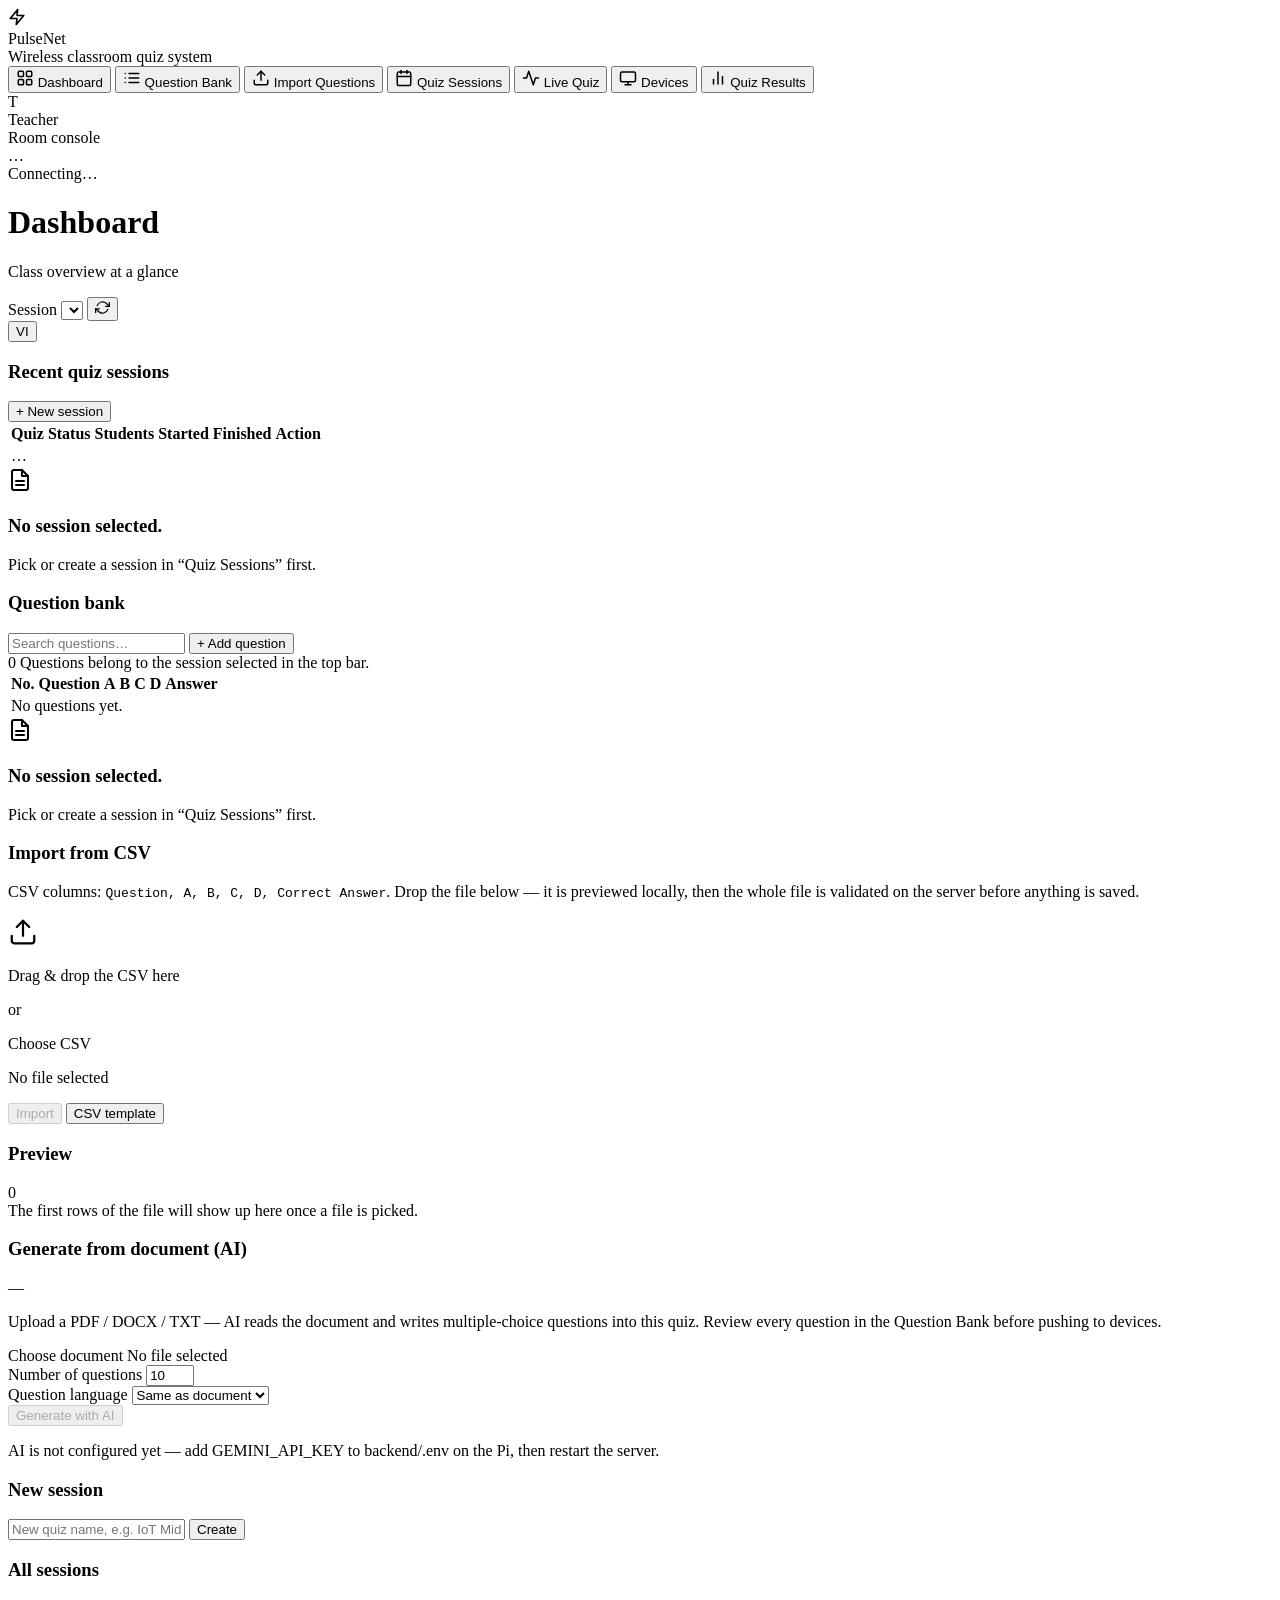
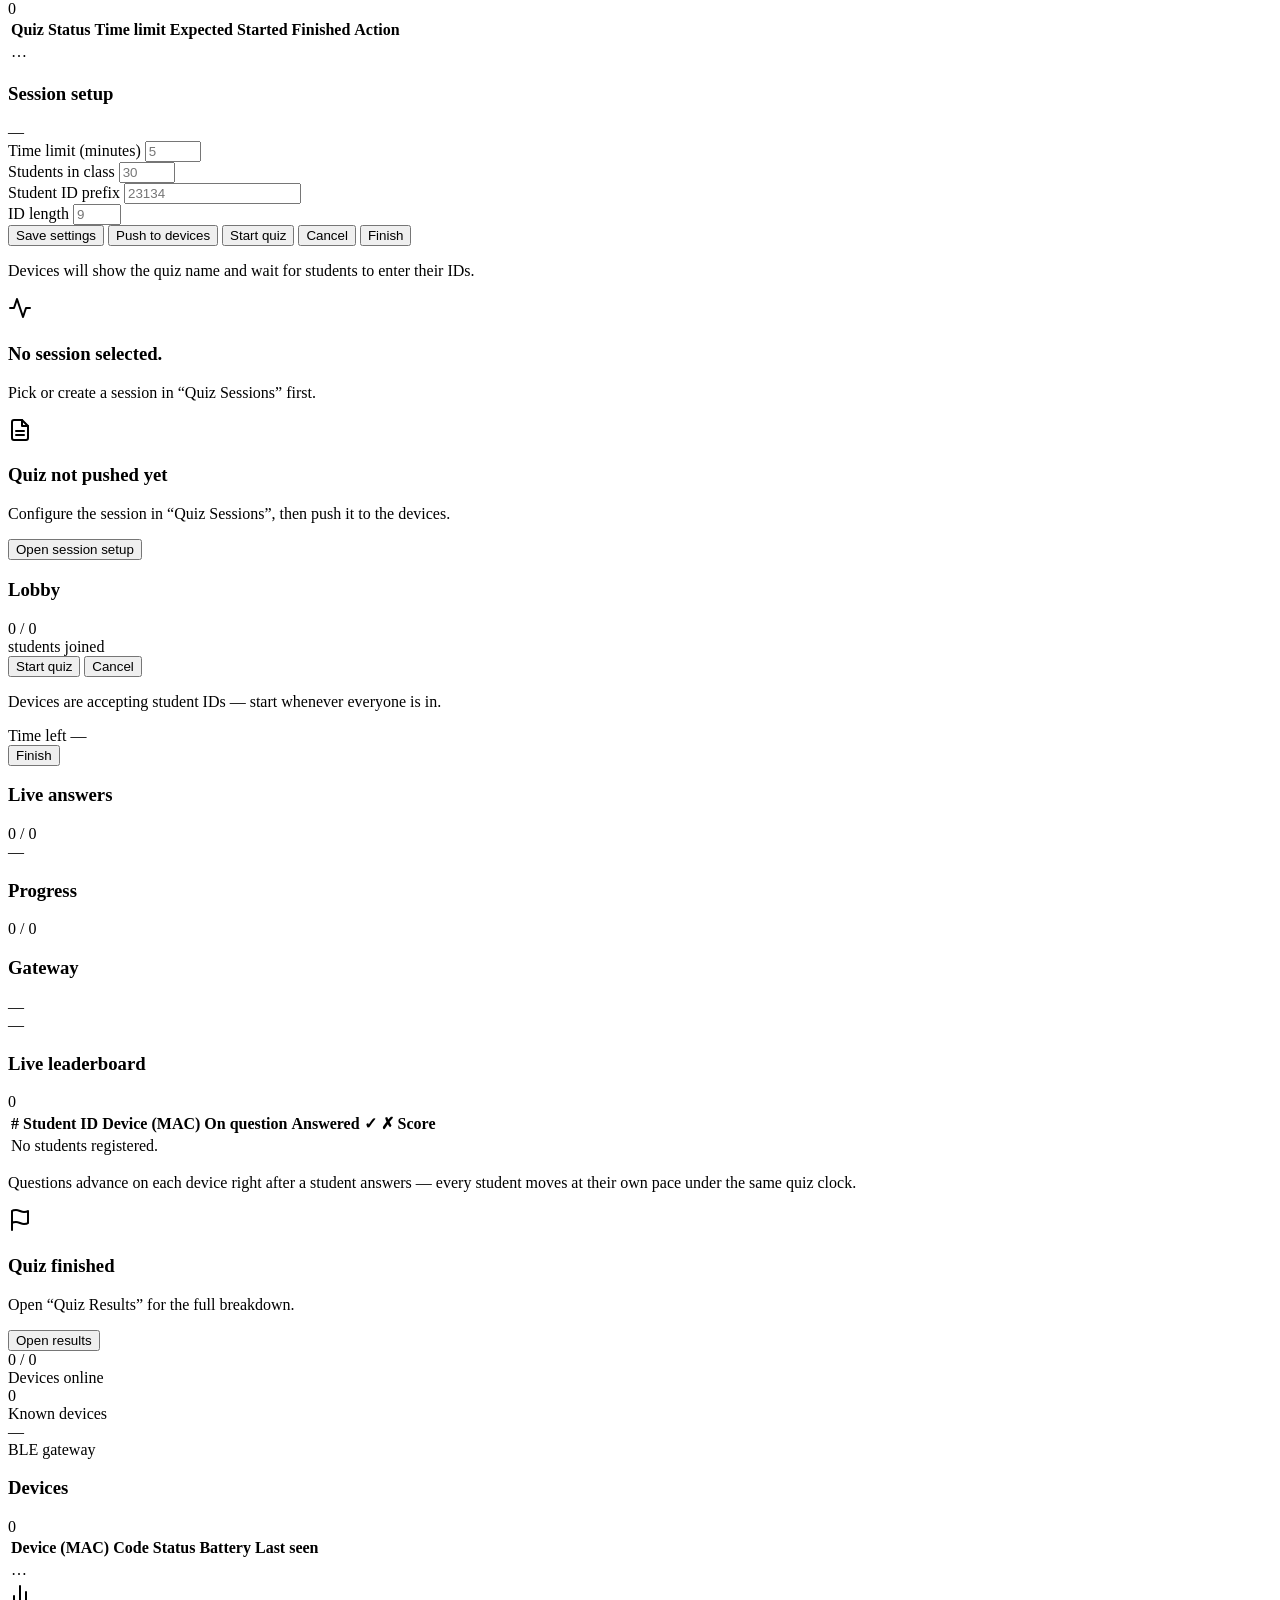
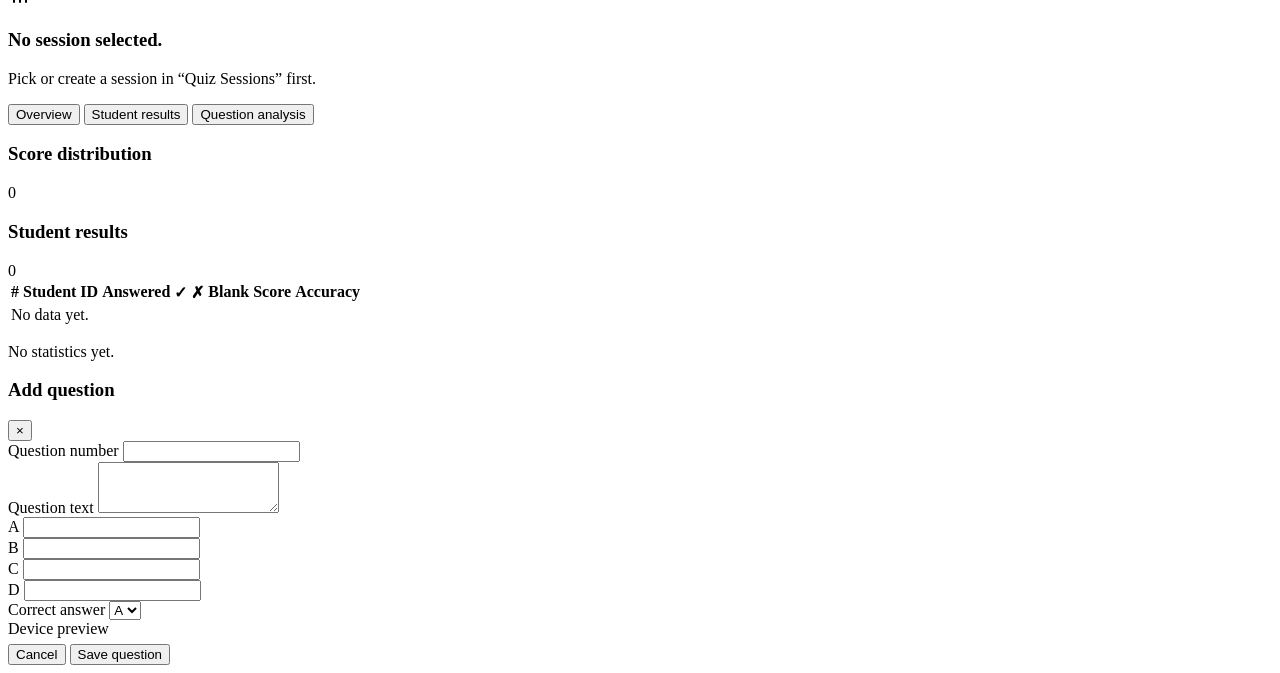
==== commit df536b6c: "Update Quiz Result interface" ====
--- a/frontend/index.html
+++ b/frontend/index.html
@@ -4,7 +4,7 @@
     <meta charset="UTF-8">
     <meta name="viewport" content="width=device-width, initial-scale=1.0">
     <title>PulseNet — Teacher</title>
-    <link rel="stylesheet" href="/style.css">
+    <link rel="stylesheet" href="/style.css?v=20261013">
     <link rel="icon" href="data:image/svg+xml,<svg xmlns='http://www.w3.org/2000/svg' viewBox='0 0 24 24'><polygon fill='%232F6FED' points='13 2 3 14 12 14 11 22 21 10 12 10 13 2'/></svg>">
 </head>
 <body>
@@ -539,7 +539,7 @@
                 <div id="rtab-students" class="subpane hidden">
                     <div class="card">
                         <div class="card-head">
-                            <h3 data-i18n="res.perStudent">Student results</h3>
+                            <h3 data-i18n="results.perStudent">Student results</h3>
                             <span id="resultCount" class="chip">0</span>
                         </div>
                         <div class="table-wrap">
@@ -551,12 +551,13 @@
                                         <th class="ta-c" data-i18n="results.colAnswered">Answered</th>
                                         <th class="ta-c" data-i18n="results.colCorrect">✓</th>
                                         <th class="ta-c" data-i18n="results.colWrong">✗</th>
+                                        <th class="ta-c" data-i18n="results.colBlank">Blank</th>
                                         <th class="ta-c" data-i18n="results.colScore">Score</th>
                                         <th class="ta-c" data-i18n="results.colAcc">Accuracy</th>
                                     </tr>
                                 </thead>
                                 <tbody id="resultsBody">
-                                    <tr><td colspan="7" class="muted ta-c pad" data-i18n="results.empty">No data yet.</td></tr>
+                                    <tr><td colspan="8" class="muted ta-c pad" data-i18n="results.empty">No data yet.</td></tr>
                                 </tbody>
                             </table>
                         </div>
@@ -590,24 +591,24 @@
             </div>
             <div class="field">
                 <label class="field-label" for="modalText" data-i18n="modal.text">Question text</label>
-                <textarea id="modalText" class="input" rows="2"></textarea>
+                <textarea id="modalText" class="input" rows="3" maxlength="400"></textarea>
             </div>
             <div class="settings-grid">
                 <div class="field">
                     <label class="field-label" for="modalA">A</label>
-                    <input id="modalA" class="input" type="text">
+                    <input id="modalA" class="input" type="text" maxlength="160">
                 </div>
                 <div class="field">
                     <label class="field-label" for="modalB">B</label>
-                    <input id="modalB" class="input" type="text">
+                    <input id="modalB" class="input" type="text" maxlength="160">
                 </div>
                 <div class="field">
                     <label class="field-label" for="modalC">C</label>
-                    <input id="modalC" class="input" type="text">
+                    <input id="modalC" class="input" type="text" maxlength="160">
                 </div>
                 <div class="field">
                     <label class="field-label" for="modalD">D</label>
-                    <input id="modalD" class="input" type="text">
+                    <input id="modalD" class="input" type="text" maxlength="160">
                 </div>
             </div>
             <div class="field">
@@ -619,6 +620,11 @@
                     <option value="D">D</option>
                 </select>
             </div>
+            <div class="field">
+                <label class="field-label" data-i18n="modal.preview">Device preview</label>
+                <div id="modalPreview" class="device-preview"></div>
+                <div id="modalPreviewNote" class="muted small" style="margin-top:6px;"></div>
+            </div>
         </div>
         <div class="modal-foot">
             <button id="modalCancel" class="btn btn-ghost" data-i18n="modal.cancel">Cancel</button>
@@ -629,6 +635,6 @@
 
 <div id="toast" class="toast hidden"></div>
 
-<script src="/app.js"></script>
+<script src="/app.js?v=20261013"></script>
 </body>
 </html>
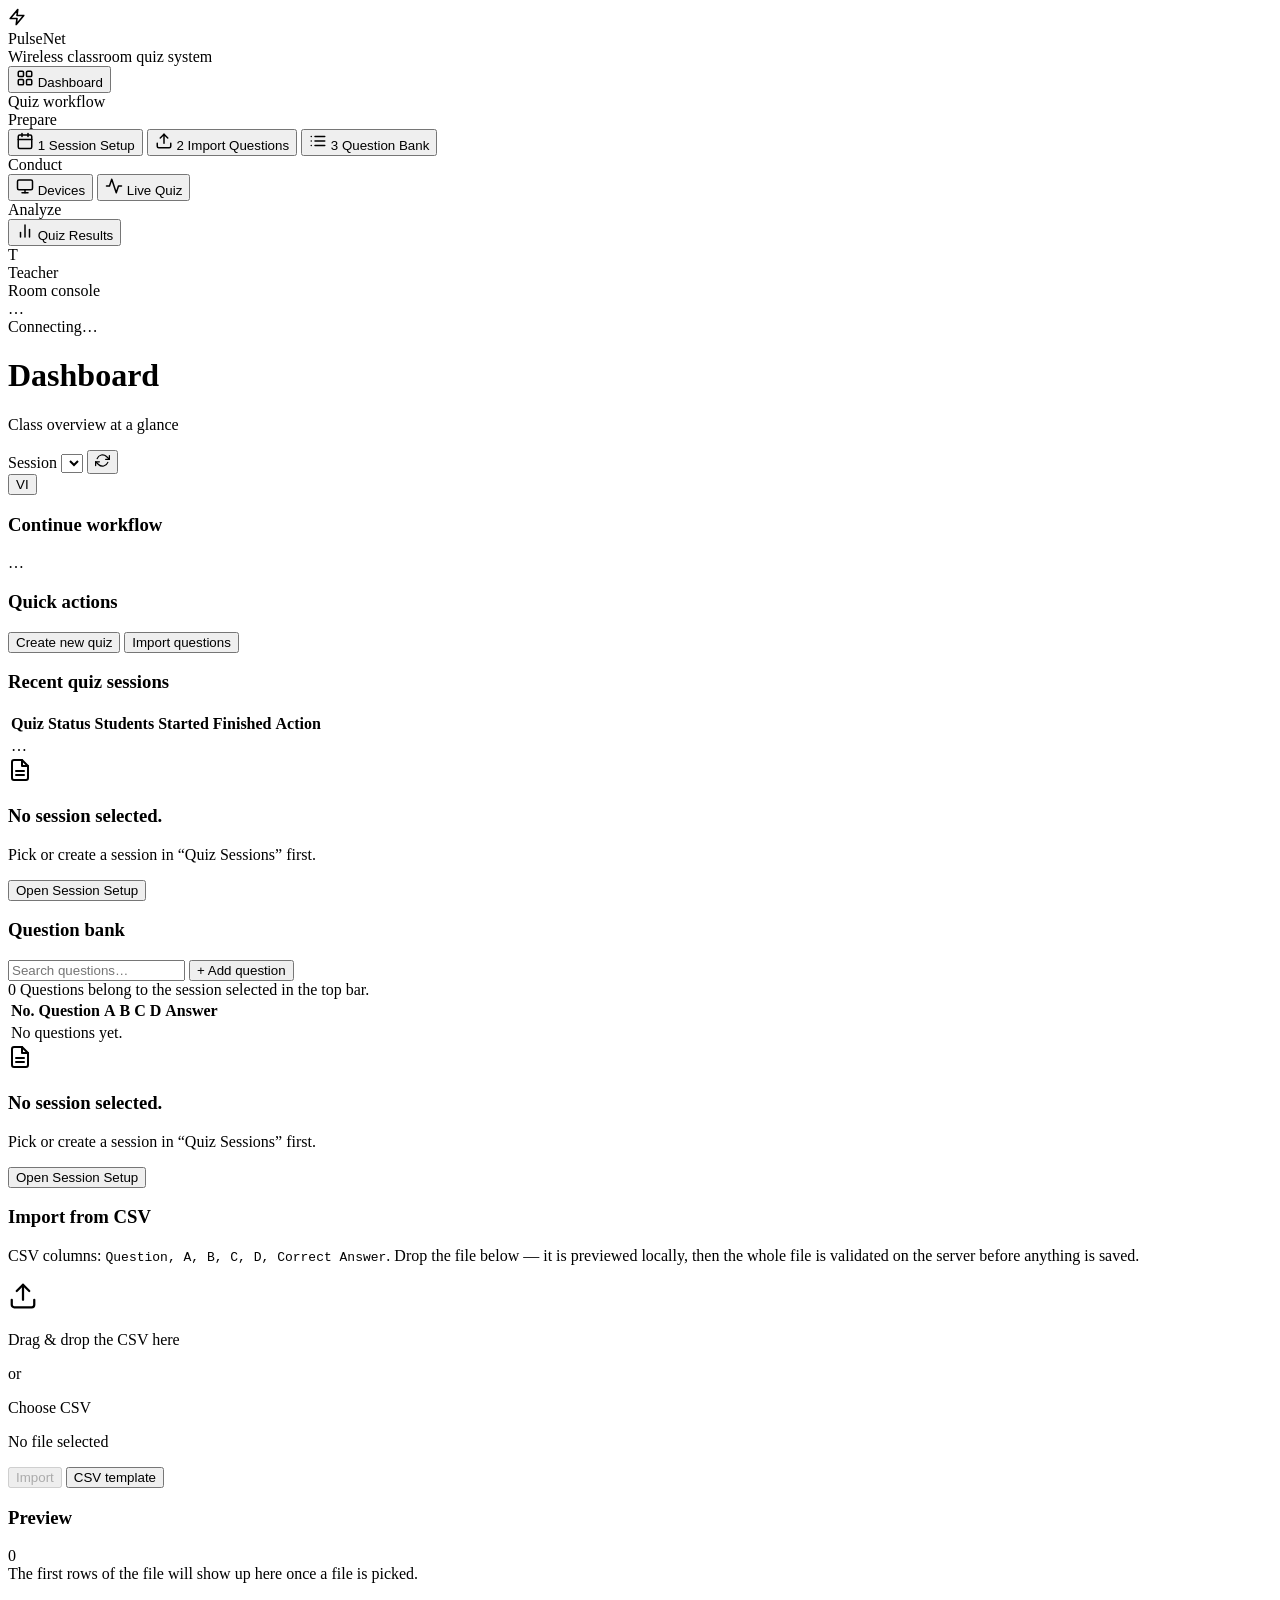
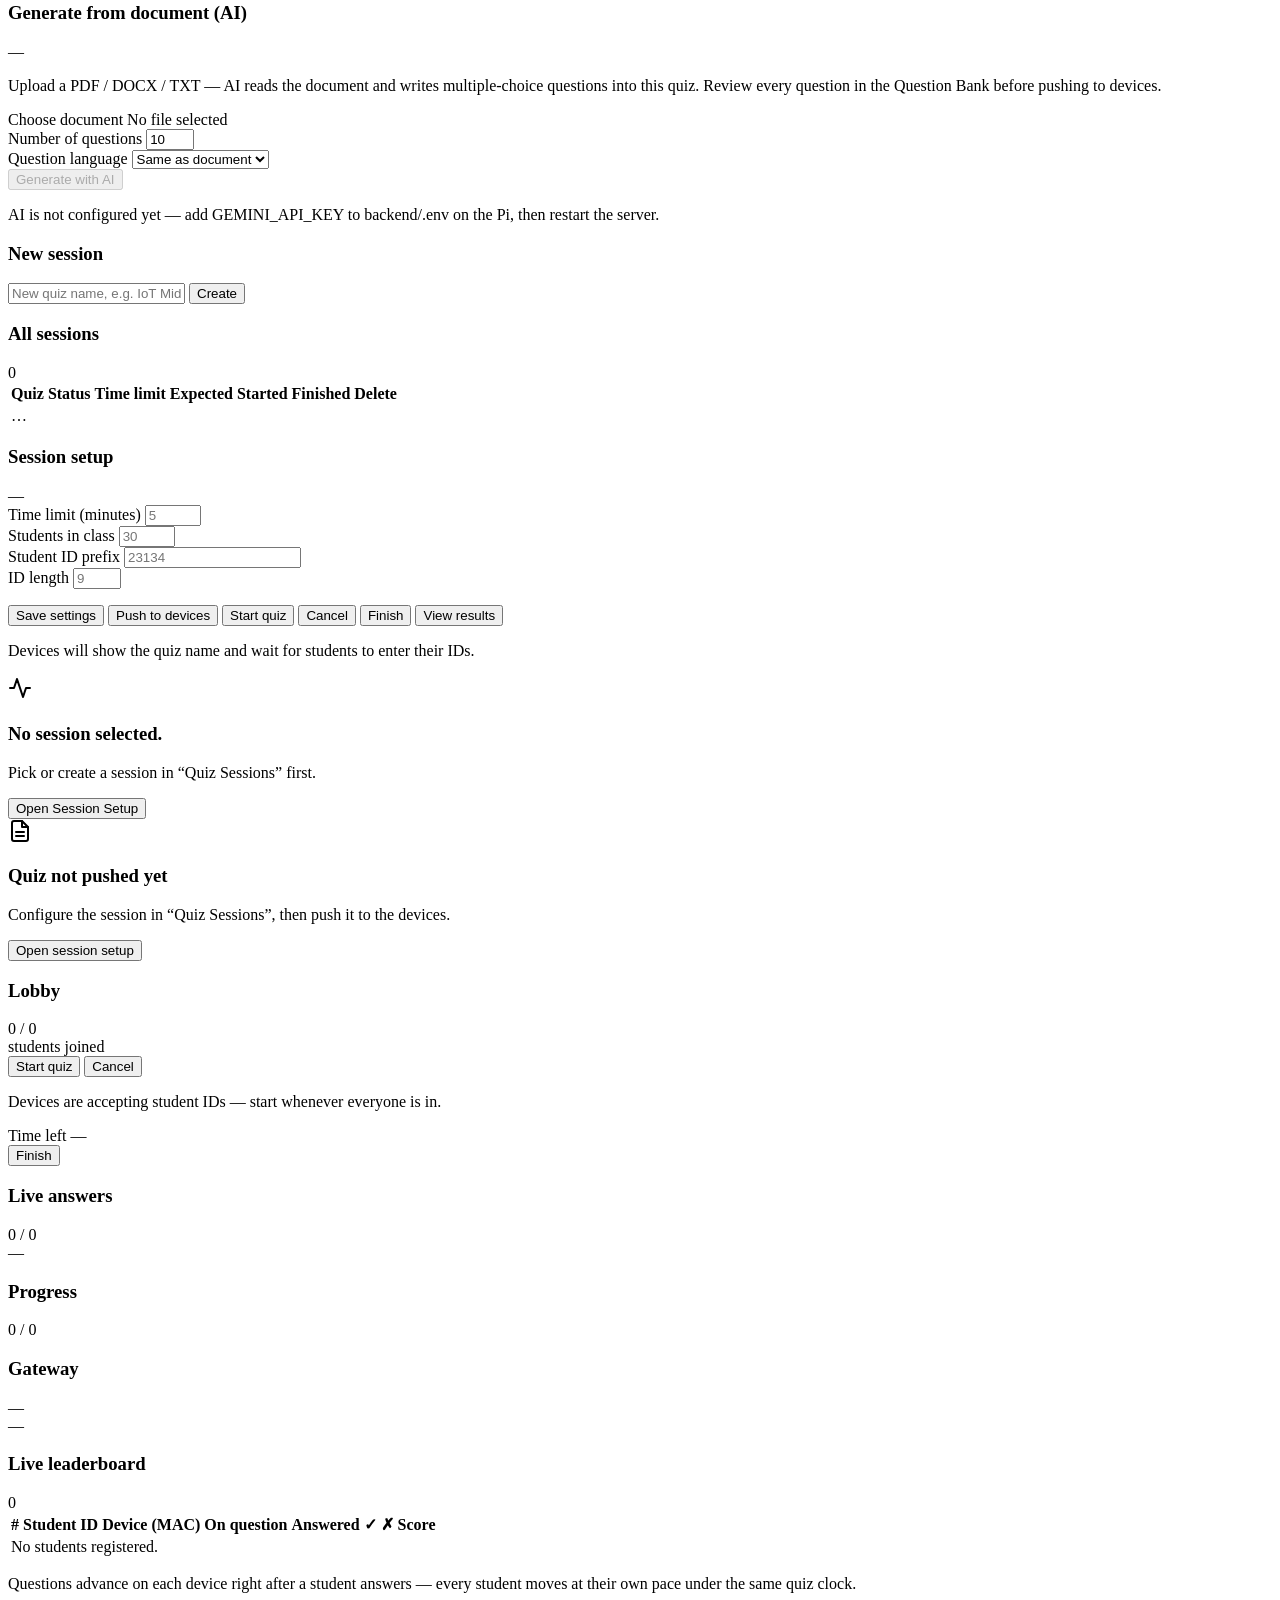
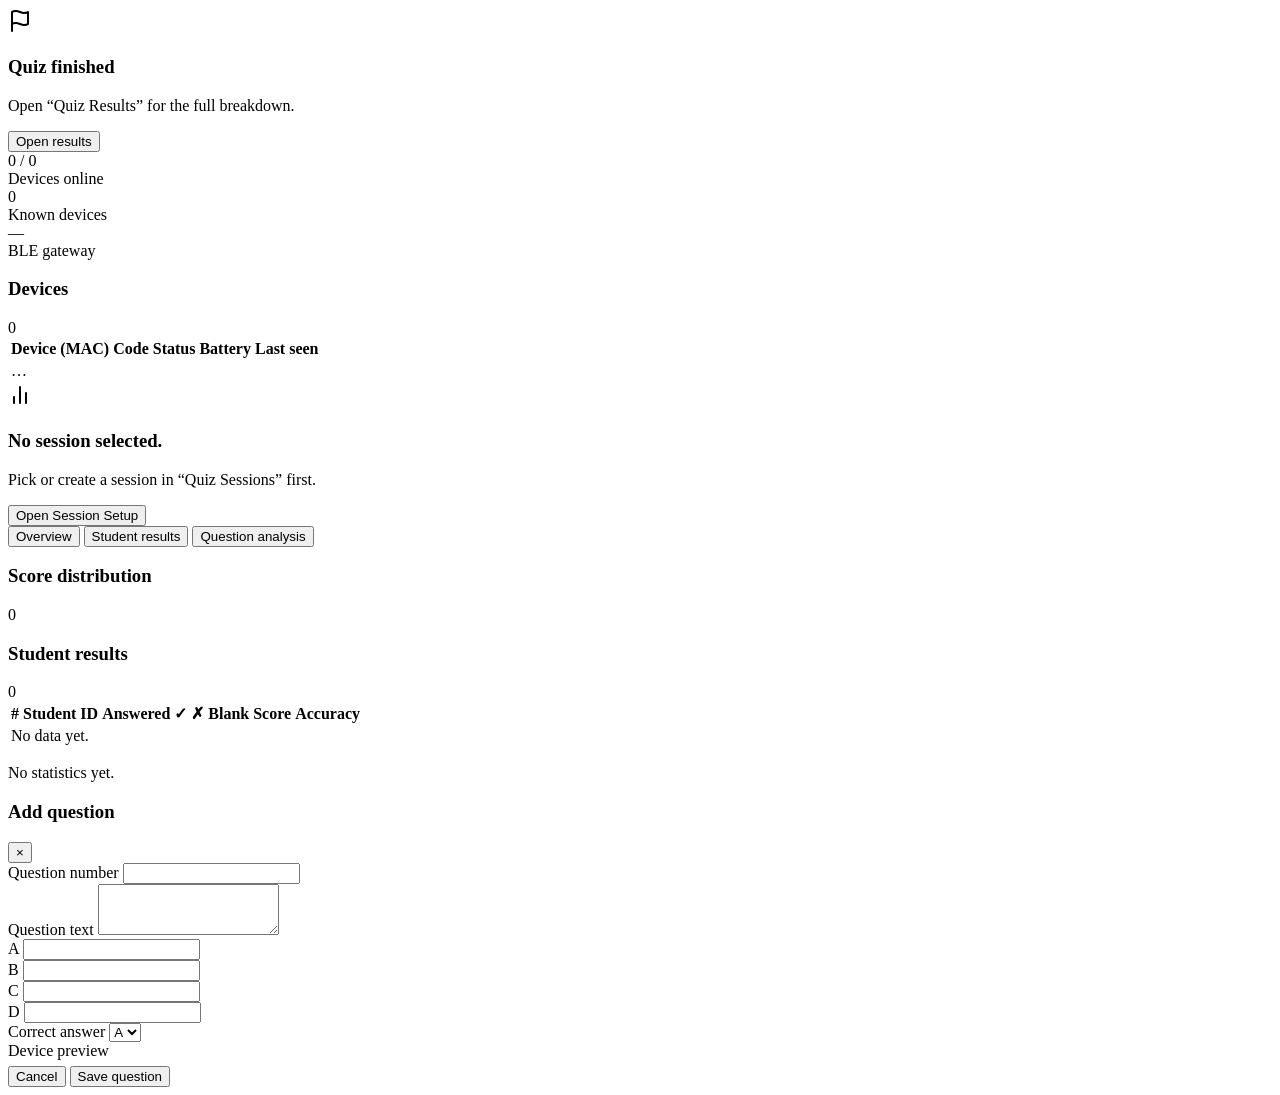
==== commit ab920a97: "Update" ====
--- a/frontend/index.html
+++ b/frontend/index.html
@@ -4,7 +4,7 @@
     <meta charset="UTF-8">
     <meta name="viewport" content="width=device-width, initial-scale=1.0">
     <title>PulseNet — Teacher</title>
-    <link rel="stylesheet" href="/style.css?v=20261013">
+    <link rel="stylesheet" href="/style.css?v=20261014b">
     <link rel="icon" href="data:image/svg+xml,<svg xmlns='http://www.w3.org/2000/svg' viewBox='0 0 24 24'><polygon fill='%232F6FED' points='13 2 3 14 12 14 11 22 21 10 12 10 13 2'/></svg>">
 </head>
 <body>
@@ -29,30 +29,43 @@
                 <svg width="18" height="18" viewBox="0 0 24 24" fill="none" stroke="currentColor" stroke-width="2" stroke-linecap="round" stroke-linejoin="round"><rect x="3" y="3" width="7" height="7" rx="1.5"/><rect x="14" y="3" width="7" height="7" rx="1.5"/><rect x="14" y="14" width="7" height="7" rx="1.5"/><rect x="3" y="14" width="7" height="7" rx="1.5"/></svg>
                 <span data-i18n="nav.dashboard">Dashboard</span>
             </button>
-            <button class="tab" data-page="bank">
-                <svg width="18" height="18" viewBox="0 0 24 24" fill="none" stroke="currentColor" stroke-width="2" stroke-linecap="round" stroke-linejoin="round"><path d="M8 6h13M8 12h13M8 18h13M3 6h.01M3 12h.01M3 18h.01"/></svg>
-                <span data-i18n="nav.bank">Question Bank</span>
-            </button>
-            <button class="tab" data-page="import">
-                <svg width="18" height="18" viewBox="0 0 24 24" fill="none" stroke="currentColor" stroke-width="2" stroke-linecap="round" stroke-linejoin="round"><path d="M21 15v4a2 2 0 0 1-2 2H5a2 2 0 0 1-2-2v-4"/><polyline points="17 8 12 3 7 8"/><line x1="12" y1="3" x2="12" y2="15"/></svg>
-                <span data-i18n="nav.import">Import Questions</span>
-            </button>
-            <button class="tab" data-page="sessions">
-                <svg width="18" height="18" viewBox="0 0 24 24" fill="none" stroke="currentColor" stroke-width="2" stroke-linecap="round" stroke-linejoin="round"><rect x="3" y="4" width="18" height="18" rx="2"/><line x1="16" y1="2" x2="16" y2="6"/><line x1="8" y1="2" x2="8" y2="6"/><line x1="3" y1="10" x2="21" y2="10"/></svg>
-                <span data-i18n="nav.sessions">Quiz Sessions</span>
-            </button>
-            <button class="tab" data-page="live">
-                <svg width="18" height="18" viewBox="0 0 24 24" fill="none" stroke="currentColor" stroke-width="2" stroke-linecap="round" stroke-linejoin="round"><polyline points="22 12 18 12 15 21 9 3 6 12 2 12"/></svg>
-                <span data-i18n="nav.live">Live Quiz</span>
-            </button>
-            <button class="tab" data-page="devices">
-                <svg width="18" height="18" viewBox="0 0 24 24" fill="none" stroke="currentColor" stroke-width="2" stroke-linecap="round" stroke-linejoin="round"><rect x="2" y="4" width="20" height="13" rx="2"/><line x1="8" y1="21" x2="16" y2="21"/><line x1="12" y1="17" x2="12" y2="21"/></svg>
-                <span data-i18n="nav.devices">Devices</span>
-            </button>
-            <button class="tab" data-page="results">
-                <svg width="18" height="18" viewBox="0 0 24 24" fill="none" stroke="currentColor" stroke-width="2" stroke-linecap="round" stroke-linejoin="round"><line x1="18" y1="20" x2="18" y2="10"/><line x1="12" y1="20" x2="12" y2="4"/><line x1="6" y1="20" x2="6" y2="14"/></svg>
-                <span data-i18n="nav.results">Quiz Results</span>
-            </button>
+
+            <div class="nav-group">
+                <div class="nav-group-label" data-i18n="nav.groupWorkflow">Quiz workflow</div>
+
+                <div class="nav-sub-label" data-i18n="nav.prepare">Prepare</div>
+                <button class="tab tab-sub" data-page="sessions">
+                    <svg width="18" height="18" viewBox="0 0 24 24" fill="none" stroke="currentColor" stroke-width="2" stroke-linecap="round" stroke-linejoin="round"><rect x="3" y="4" width="18" height="18" rx="2"/><line x1="16" y1="2" x2="16" y2="6"/><line x1="8" y1="2" x2="8" y2="6"/><line x1="3" y1="10" x2="21" y2="10"/></svg>
+                    <span class="step">1</span>
+                    <span data-i18n="nav.sessions">Session Setup</span>
+                </button>
+                <button class="tab tab-sub" data-page="import">
+                    <svg width="18" height="18" viewBox="0 0 24 24" fill="none" stroke="currentColor" stroke-width="2" stroke-linecap="round" stroke-linejoin="round"><path d="M21 15v4a2 2 0 0 1-2 2H5a2 2 0 0 1-2-2v-4"/><polyline points="17 8 12 3 7 8"/><line x1="12" y1="3" x2="12" y2="15"/></svg>
+                    <span class="step">2</span>
+                    <span data-i18n="nav.import">Import Questions</span>
+                </button>
+                <button class="tab tab-sub" data-page="bank">
+                    <svg width="18" height="18" viewBox="0 0 24 24" fill="none" stroke="currentColor" stroke-width="2" stroke-linecap="round" stroke-linejoin="round"><path d="M8 6h13M8 12h13M8 18h13M3 6h.01M3 12h.01M3 18h.01"/></svg>
+                    <span class="step">3</span>
+                    <span data-i18n="nav.bank">Question Bank</span>
+                </button>
+
+                <div class="nav-sub-label" data-i18n="nav.conduct">Conduct</div>
+                <button class="tab tab-sub" data-page="devices">
+                    <svg width="18" height="18" viewBox="0 0 24 24" fill="none" stroke="currentColor" stroke-width="2" stroke-linecap="round" stroke-linejoin="round"><rect x="2" y="4" width="20" height="13" rx="2"/><line x1="8" y1="21" x2="16" y2="21"/><line x1="12" y1="17" x2="12" y2="21"/></svg>
+                    <span data-i18n="nav.devices">Devices</span>
+                </button>
+                <button class="tab tab-sub" data-page="live">
+                    <svg width="18" height="18" viewBox="0 0 24 24" fill="none" stroke="currentColor" stroke-width="2" stroke-linecap="round" stroke-linejoin="round"><polyline points="22 12 18 12 15 21 9 3 6 12 2 12"/></svg>
+                    <span data-i18n="nav.live">Live Quiz</span>
+                </button>
+
+                <div class="nav-sub-label" data-i18n="nav.analyze">Analyze</div>
+                <button class="tab tab-sub" data-page="results">
+                    <svg width="18" height="18" viewBox="0 0 24 24" fill="none" stroke="currentColor" stroke-width="2" stroke-linecap="round" stroke-linejoin="round"><line x1="18" y1="20" x2="18" y2="10"/><line x1="12" y1="20" x2="12" y2="4"/><line x1="6" y1="20" x2="6" y2="14"/></svg>
+                    <span data-i18n="nav.results">Quiz Results</span>
+                </button>
+            </div>
         </nav>
 
         <div class="side-foot">
@@ -95,15 +108,33 @@
             </div>
         </header>
 
+        <!-- Session context bar — visible on session-specific pages -->
+        <div id="sessionBar" class="session-bar hidden"></div>
+
         <!-- ============ PAGE: DASHBOARD ============ -->
 
         <section id="page-dashboard" class="page">
+            <div class="dash-hero">
+                <div class="card continue-card">
+                    <div class="card-head">
+                        <h3 data-i18n="dash.continue">Continue workflow</h3>
+                    </div>
+                    <div id="continueBody"><p class="muted pad">…</p></div>
+                </div>
+                <div class="card quick-card">
+                    <div class="card-head">
+                        <h3 data-i18n="dash.quick">Quick actions</h3>
+                    </div>
+                    <button id="dashNewBtn" class="btn btn-primary" data-i18n="dash.newQuiz">Create new quiz</button>
+                    <button id="dashImportBtn" class="btn btn-ghost" data-i18n="dash.goImport">Import questions</button>
+                </div>
+            </div>
+
             <div class="stat-grid" id="dashCards"></div>
 
             <div class="card">
                 <div class="card-head">
                     <h3 data-i18n="dash.recent">Recent quiz sessions</h3>
-                    <button id="dashNewBtn" class="btn btn-primary btn-sm" data-i18n="dash.new">+ New session</button>
                 </div>
                 <div class="table-wrap">
                     <table class="table">
@@ -134,6 +165,7 @@
                 </div>
                 <h3 data-i18n="quiz.noneSelected">No session selected.</h3>
                 <p class="muted" data-i18n="quiz.pickHint">Pick or create a session in “Quiz Sessions” first.</p>
+                <button class="btn btn-primary go-setup" data-i18n="quiz.goSetup">Open Session Setup</button>
             </div>
 
             <div id="bankPanel" class="card hidden">
@@ -175,6 +207,7 @@
                 </div>
                 <h3 data-i18n="quiz.noneSelected">No session selected.</h3>
                 <p class="muted" data-i18n="quiz.pickHint">Pick or create a session in “Quiz Sessions” first.</p>
+                <button class="btn btn-primary go-setup" data-i18n="quiz.goSetup">Open Session Setup</button>
             </div>
 
             <div id="importPanel" class="hidden">
@@ -283,7 +316,7 @@
                                 <th class="ta-c" data-i18n="sess.colExpected">Expected</th>
                                 <th data-i18n="dash.colStarted">Started</th>
                                 <th data-i18n="dash.colFinished">Finished</th>
-                                <th class="ta-c" data-i18n="dash.colAction">Action</th>
+                                <th class="ta-c" data-i18n="sess.colDelete">Delete</th>
                             </tr>
                         </thead>
                         <tbody id="sessionsBody">
@@ -318,12 +351,15 @@
                     </div>
                 </div>
 
+                <p id="setupQCount" class="muted small setup-qcount"></p>
+
                 <div class="lobby-actions">
                     <button id="saveSettingsBtn" class="btn btn-ghost btn-big" data-i18n="sess.saveSettings">Save settings</button>
                     <button id="pushBtn" class="btn btn-primary btn-big" data-i18n="setup.pushBtn">Push to devices</button>
                     <button id="startHereBtn" class="btn btn-green btn-big hidden" data-i18n="live.startBtn">Start quiz</button>
                     <button id="cancelLobbyBtn" class="btn btn-ghost btn-big hidden" data-i18n="live.cancelBtn">Cancel</button>
                     <button id="finishHereBtn" class="btn btn-red btn-big hidden" data-i18n="live.finishBtn">Finish</button>
+                    <button id="viewResultsBtn" class="btn btn-primary btn-big hidden" data-i18n="sess.viewResults">View results</button>
                 </div>
                 <p class="muted small" data-i18n="setup.pushHint">Devices will show the quiz name and wait for students to enter their IDs.</p>
             </div>
@@ -339,6 +375,7 @@
                 </div>
                 <h3 data-i18n="quiz.noneSelected">No session selected.</h3>
                 <p class="muted" data-i18n="quiz.pickHint">Pick or create a session in “Quiz Sessions” first.</p>
+                <button class="btn btn-primary go-setup" data-i18n="quiz.goSetup">Open Session Setup</button>
             </div>
 
             <div id="livePanel" class="hidden">
@@ -350,6 +387,7 @@
                     </div>
                     <h3 data-i18n="live.draftTitle">Quiz not pushed yet</h3>
                     <p class="muted" data-i18n="live.draftHint">Configure the session in “Quiz Sessions”, then push it to the devices.</p>
+                    <div id="draftReadiness" class="readiness-strip hidden"></div>
                     <button id="goSetupBtn" class="btn btn-primary" data-i18n="live.goSetup">Open session setup</button>
                 </div>
 
@@ -514,6 +552,7 @@
                 </div>
                 <h3 data-i18n="quiz.noneSelected">No session selected.</h3>
                 <p class="muted" data-i18n="quiz.pickHint">Pick or create a session in “Quiz Sessions” first.</p>
+                <button class="btn btn-primary go-setup" data-i18n="quiz.goSetup">Open Session Setup</button>
             </div>
 
             <div id="resultsPanel" class="hidden">
@@ -635,6 +674,6 @@
 
 <div id="toast" class="toast hidden"></div>
 
-<script src="/app.js?v=20261013"></script>
+<script src="/app.js?v=20261014b"></script>
 </body>
 </html>
